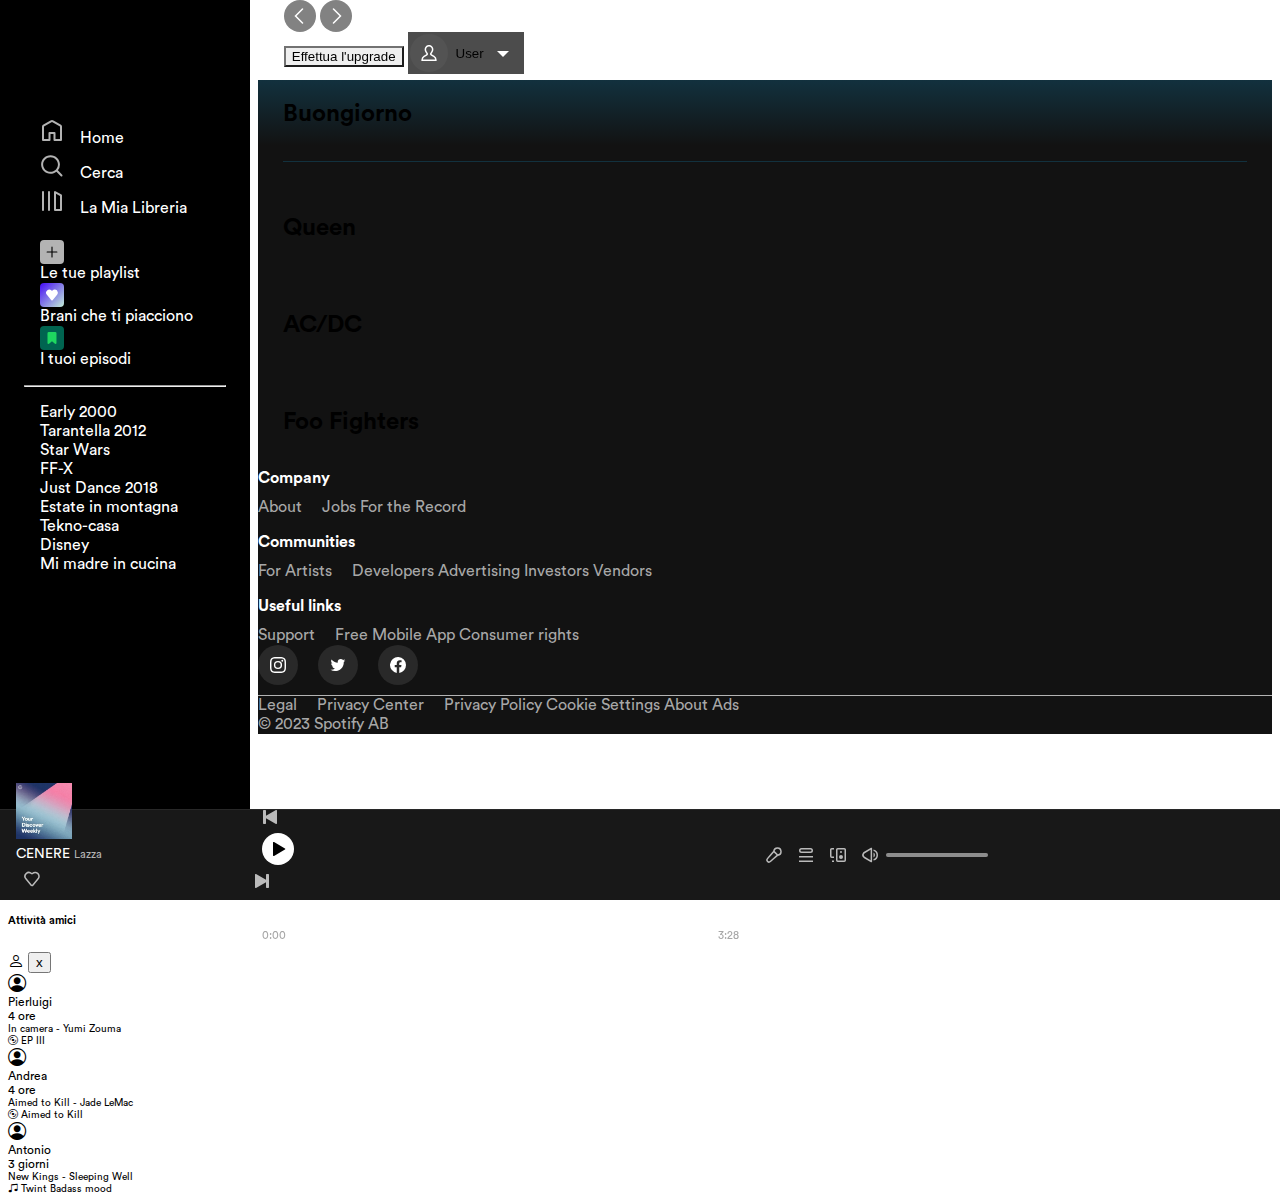
==== index.html @ 74d8e7a3 "update (player) index.html" ====
<!DOCTYPE html>
<html lang="en">

<head>
  <meta charset="utf-8" />
  <meta name="viewport" content="width=device-width, initial-scale=1" />
  <title>Spotify Clone</title>
  <link rel="stylesheet" href="https://cdn.jsdelivr.net/npm/bootstrap-icons@1.10.3/font/bootstrap-icons.css" />
  <link href="https://cdn.jsdelivr.net/npm/bootstrap@5.2.3/dist/css/bootstrap.min.css" rel="stylesheet"
    integrity="sha384-rbsA2VBKQhggwzxH7pPCaAqO46MgnOM80zW1RWuH61DGLwZJEdK2Kadq2F9CUG65" crossorigin="anonymous" />
  <link rel="shortcut icon" href="assets/img/icons/favicon.ico" type="image/x-icon">
  <link rel="stylesheet" href="assets/css/circular-font.css" />
  <link rel="stylesheet" href="assets/css/style.css" />
</head>

<body>
  <div class="container-fluid text-white p-0">
    <div class="d-flex">
      <nav>
        <svg viewBox="0 0 1134 340" class="spotify-logo--text" xmlns="http://www.w3.org/2000/svg">
          <title>Spotify</title>
          <path fill="currentColor"
            d="M8 171c0 92 76 168 168 168s168-76 168-168S268 4 176 4 8 79 8 171zm230 78c-39-24-89-30-147-17-14 2-16-18-4-20 64-15 118-8 162 19 11 7 0 24-11 18zm17-45c-45-28-114-36-167-20-17 5-23-21-7-25 61-18 136-9 188 23 14 9 0 31-14 22zM80 133c-17 6-28-23-9-30 59-18 159-15 221 22 17 9 1 37-17 27-54-32-144-35-195-19zm379 91c-17 0-33-6-47-20-1 0-1 1-1 1l-16 19c-1 1-1 2 0 3 18 16 40 24 64 24 34 0 55-19 55-47 0-24-15-37-50-46-29-7-34-12-34-22s10-16 23-16 25 5 39 15c0 0 1 1 2 1s1-1 1-1l14-20c1-1 1-1 0-2-16-13-35-20-56-20-31 0-53 19-53 46 0 29 20 38 52 46 28 6 32 12 32 22 0 11-10 17-25 17zm95-77v-13c0-1-1-2-2-2h-26c-1 0-2 1-2 2v147c0 1 1 2 2 2h26c1 0 2-1 2-2v-46c10 11 21 16 36 16 27 0 54-21 54-61s-27-60-54-60c-15 0-26 5-36 17zm30 78c-18 0-31-15-31-35s13-34 31-34 30 14 30 34-12 35-30 35zm68-34c0 34 27 60 62 60s62-27 62-61-26-60-61-60-63 27-63 61zm30-1c0-20 13-34 32-34s33 15 33 35-13 34-32 34-33-15-33-35zm140-58v-29c0-1 0-2-1-2h-26c-1 0-2 1-2 2v29h-13c-1 0-2 1-2 2v22c0 1 1 2 2 2h13v58c0 23 11 35 34 35 9 0 18-2 25-6 1 0 1-1 1-2v-21c0-1 0-2-1-2h-2c-5 3-11 4-16 4-8 0-12-4-12-12v-54h30c1 0 2-1 2-2v-22c0-1-1-2-2-2h-30zm129-3c0-11 4-15 13-15 5 0 10 0 15 2h1s1-1 1-2V93c0-1 0-2-1-2-5-2-12-3-22-3-24 0-36 14-36 39v5h-13c-1 0-2 1-2 2v22c0 1 1 2 2 2h13v89c0 1 1 2 2 2h26c1 0 1-1 1-2v-89h25l37 89c-4 9-8 11-14 11-5 0-10-1-15-4h-1l-1 1-9 19c0 1 0 3 1 3 9 5 17 7 27 7 19 0 30-9 39-33l45-116v-2c0-1-1-1-2-1h-27c-1 0-1 1-1 2l-28 78-30-78c0-1-1-2-2-2h-44v-3zm-83 3c-1 0-2 1-2 2v113c0 1 1 2 2 2h26c1 0 1-1 1-2V134c0-1 0-2-1-2h-26zm-6-33c0 10 9 19 19 19s18-9 18-19-8-18-18-18-19 8-19 18zm245 69c10 0 19-8 19-18s-9-18-19-18-18 8-18 18 8 18 18 18zm0-34c9 0 17 7 17 16s-8 16-17 16-16-7-16-16 7-16 16-16zm4 18c3-1 5-3 5-6 0-4-4-6-8-6h-8v19h4v-6h4l4 6h5zm-3-9c2 0 4 1 4 3s-2 3-4 3h-4v-6h4z">
          </path>
        </svg>
        <ul class="nav-first">
          <li>
            <a href=""><svg role="img" height="24" width="24" aria-hidden="true" class="Svg-sc-ytk21e-0 uPxdw home-icon"
                viewBox="0 0 24 24" data-encore-id="icon">
                <path
                  d="M12.5 3.247a1 1 0 0 0-1 0L4 7.577V20h4.5v-6a1 1 0 0 1 1-1h5a1 1 0 0 1 1 1v6H20V7.577l-7.5-4.33zm-2-1.732a3 3 0 0 1 3 0l7.5 4.33a2 2 0 0 1 1 1.732V21a1 1 0 0 1-1 1h-6.5a1 1 0 0 1-1-1v-6h-3v6a1 1 0 0 1-1 1H3a1 1 0 0 1-1-1V7.577a2 2 0 0 1 1-1.732l7.5-4.33z">
                </path>
              </svg>Home</a>
          </li>
          <li>
            <a href=""><svg role="img" height="24" width="24" aria-hidden="true"
                class="Svg-sc-ytk21e-0 uPxdw search-icon" viewBox="0 0 24 24" data-encore-id="icon">
                <path
                  d="M10.533 1.279c-5.18 0-9.407 4.14-9.407 9.279s4.226 9.279 9.407 9.279c2.234 0 4.29-.77 5.907-2.058l4.353 4.353a1 1 0 1 0 1.414-1.414l-4.344-4.344a9.157 9.157 0 0 0 2.077-5.816c0-5.14-4.226-9.28-9.407-9.28zm-7.407 9.279c0-4.006 3.302-7.28 7.407-7.28s7.407 3.274 7.407 7.28-3.302 7.279-7.407 7.279-7.407-3.273-7.407-7.28z">
                </path>
              </svg>Cerca</a>
          </li>
          <li>
            <a href=""><svg role="img" height="24" width="24" aria-hidden="true"
                class="Svg-sc-ytk21e-0 uPxdw collection-icon" viewBox="0 0 24 24" data-encore-id="icon">
                <path
                  d="M14.5 2.134a1 1 0 0 1 1 0l6 3.464a1 1 0 0 1 .5.866V21a1 1 0 0 1-1 1h-6a1 1 0 0 1-1-1V3a1 1 0 0 1 .5-.866zM16 4.732V20h4V7.041l-4-2.309zM3 22a1 1 0 0 1-1-1V3a1 1 0 0 1 2 0v18a1 1 0 0 1-1 1zm6 0a1 1 0 0 1-1-1V3a1 1 0 0 1 2 0v18a1 1 0 0 1-1 1z">
                </path>
              </svg>La Mia Libreria</a>
          </li>
        </ul>
        <ul class="nav-second">
          <li class="mb-2">
            <a href="" class="d-flex align-items-center">
              <div class="playlist me-3">
                <svg role="img" height="12" width="12" aria-hidden="true" viewBox="0 0 16 16" data-encore-id="icon"
                  class="Svg-sc-ytk21e-0 uPxdw">
                  <path
                    d="M15.25 8a.75.75 0 0 1-.75.75H8.75v5.75a.75.75 0 0 1-1.5 0V8.75H1.5a.75.75 0 0 1 0-1.5h5.75V1.5a.75.75 0 0 1 1.5 0v5.75h5.75a.75.75 0 0 1 .75.75z">
                  </path>
                </svg>
              </div>
              <span>Le tue playlist</span>
            </a>
          </li>
          <li class="mb-2">
            <a href="" class="d-flex align-items-center">
              <div class="cuore me-3">
                <svg role="img" height="12" width="12" aria-hidden="true" viewBox="0 0 16 16" data-encore-id="icon"
                  class="Svg-sc-ytk21e-0 uPxdw">
                  <path
                    d="M15.724 4.22A4.313 4.313 0 0 0 12.192.814a4.269 4.269 0 0 0-3.622 1.13.837.837 0 0 1-1.14 0 4.272 4.272 0 0 0-6.21 5.855l5.916 7.05a1.128 1.128 0 0 0 1.727 0l5.916-7.05a4.228 4.228 0 0 0 .945-3.577z">
                  </path>
                </svg>
              </div>
              <span>Brani che ti piacciono</span>
            </a>
          </li>
          <li>
            <a href="" class="d-flex align-items-center">
              <div class="booksmark me-3">
                <svg role="img" height="12" width="12" aria-hidden="true" viewBox="0 0 16 16" data-encore-id="icon"
                  class="Svg-sc-ytk21e-0 uPxdw">
                  <path
                    d="M3.75 0A1.75 1.75 0 0 0 2 1.75v12.952c0 1.051 1.22 1.633 2.037.972l3.962-3.208 3.943 3.204c.817.663 2.038.082 2.038-.97V1.75A1.75 1.75 0 0 0 12.23 0H3.75z">
                  </path>
                </svg>
              </div>
              <span>I tuoi episodi</span>
            </a>
          </li>

        </ul>
        <hr />
        <ul>
          <li><a href="">Early 2000</a></li>
          <li><a href="">Tarantella 2012</a></li>
          <li><a href="">Star Wars</a></li>
          <li><a href="">FF-X</a></li>
          <li><a href="">Just Dance 2018</a></li>
          <li><a href="">Estate in montagna</a></li>
          <li><a href="">Tekno-casa</a></li>
          <li><a href="">Disney</a></li>
          <li><a href="">Mi madre in cucina</a></li>
        </ul>
      </nav>
      <main>
        <header>
          <div class="wrapper">
            <div class="d-flex justify-content-between py-3">
              <div class="icon-wrapper">
                <button>
                  <svg role="img" height="16" width="16" aria-hidden="true"
                    class="Svg-sc-ytk21e-0 kcBZLg IYDlXmBmmUKHveMzIPCF" viewBox="0 0 16 16" data-encore-id="icon">
                    <path
                      d="M11.03.47a.75.75 0 0 1 0 1.06L4.56 8l6.47 6.47a.75.75 0 1 1-1.06 1.06L2.44 8 9.97.47a.75.75 0 0 1 1.06 0z">
                    </path>
                  </svg>
                </button>

                <button>
                  <svg role="img" height="16" width="16" aria-hidden="true"
                    class="Svg-sc-ytk21e-0 kcBZLg IYDlXmBmmUKHveMzIPCF" viewBox="0 0 16 16" data-encore-id="icon">
                    <path
                      d="M4.97.47a.75.75 0 0 0 0 1.06L11.44 8l-6.47 6.47a.75.75 0 1 0 1.06 1.06L13.56 8 6.03.47a.75.75 0 0 0-1.06 0z">
                    </path>
                  </svg>
                </button>
              </div>

              <div>
                <button class="btn btn-outline-light rounded-pill upgradeBtn me-3">Effettua l'upgrade</button>
                <button class="btn btn-outline-light rounded-pill userBtn" type="button" data-bs-toggle="offcanvas"
                  data-bs-target="#offcanvasDark" aria-controls="offcanvasDark">
                  <div>
                    <svg role="img" height="16" width="16" aria-hidden="true" viewBox="0 0 16 16" data-encore-id="icon"
                      class="Svg-sc-ytk21e-0 uPxdw">
                      <path
                        d="M6.233.371a4.388 4.388 0 0 1 5.002 1.052c.421.459.713.992.904 1.554.143.421.263 1.173.22 1.894-.078 1.322-.638 2.408-1.399 3.316l-.127.152a.75.75 0 0 0 .201 1.13l2.209 1.275a4.75 4.75 0 0 1 2.375 4.114V16H.382v-1.143a4.75 4.75 0 0 1 2.375-4.113l2.209-1.275a.75.75 0 0 0 .201-1.13l-.126-.152c-.761-.908-1.322-1.994-1.4-3.316-.043-.721.077-1.473.22-1.894a4.346 4.346 0 0 1 .904-1.554c.411-.448.91-.807 1.468-1.052zM8 1.5a2.888 2.888 0 0 0-2.13.937 2.85 2.85 0 0 0-.588 1.022c-.077.226-.175.783-.143 1.323.054.921.44 1.712 1.051 2.442l.002.001.127.153a2.25 2.25 0 0 1-.603 3.39l-2.209 1.275A3.25 3.25 0 0 0 1.902 14.5h12.196a3.25 3.25 0 0 0-1.605-2.457l-2.209-1.275a2.25 2.25 0 0 1-.603-3.39l.127-.153.002-.001c.612-.73.997-1.52 1.052-2.442.032-.54-.067-1.097-.144-1.323a2.85 2.85 0 0 0-.588-1.022A2.888 2.888 0 0 0 8 1.5z">
                      </path>
                    </svg>
                  </div>
                  <span>User</span>
                  <div>
                    <svg role="img" height="16" width="16" aria-hidden="true"
                      class="Svg-sc-ytk21e-0 uPxdw eAXFT6yvz37fvS1lmt6k" viewBox="0 0 16 16" data-encore-id="icon">
                      <path d="m14 6-6 6-6-6h12z"></path>
                    </svg>
                  </div>
                </button>
              </div>
            </div>
          </div>
        </header>

        <div class="wrapper">
          <div class="main">
            <!-- questo elemento è più corretto modificarlo in main.main -->

            <!-- SEZIONE "BENVENUTƏ" -->
            <section id="coding-music" class="goodCards">
              <h2></h2>

              <div class="row row-cols-1 row-cols-md-2 row-cols-lg-3 g-3"></div>
            </section>

            <!-- SEZIONE "SINGER 1" -->
            <section id="queen"  class="nameSinger">
              <h2>Queen</h2>

              <div class="row row-cols-2 row-cols-lg-4 row-cols-xl-6 row-cols-xxl-auto g-3"></div>
            </section>

            <!-- SEZIONE "SINGER 2" -->
            <section id="acdc" class="nameSinger">
              <h2>AC/DC</h2>

              <div class="row row-cols-2 row-cols-lg-4 row-cols-xl-6 row-cols-xxl-auto g-3"></div>
            </section>

            <!-- SEZIONE "SINGER 3" -->
            <section id="foofighters" class="nameSinger">
              <h2>Foo Fighters</h2>

              <div class="row row-cols-2 row-cols-lg-4 row-cols-xl-6 row-cols-xxl-auto g-3"></div>
            </section>

            <!-- </div> -->
          </div>
        </div>
        <footer>
          <div class="px-5 pt-5">
            <!-- footer first row -->
            <div id="footer-first-row" class="d-flex pb-4 mb-5 flex-wrap">
              <div class="d-flex flex-column mb-4">
                <p>Company</p>
                <a href="#"><span>About</span></a>
                <a href="#"><span>Jobs</span></a>
                <a href="#"><span>For the Record</span></a>
              </div>

              <div class="d-flex flex-column mb-4">
                <p>Communities</p>
                <a href="#"><span>For Artists</span></a>
                <a href="#"><span>Developers</span></a>
                <a href="#"><span>Advertising</span></a>
                <a href="#"><span>Investors</span></a>
                <a href="#"><span>Vendors</span></a>
              </div>

              <div class="d-flex flex-column mb-4 me-auto">
                <p>Useful links</p>
                <a href="#"><span>Support</span></a>
                <a href="#"><span>Free Mobile App</span></a>
                <a href="#"><span>Consumer rights</span></a>
              </div>

              <div class="flex-nowrap">
                <a class="icon instagram-icon" href="#">
                  <svg role="img" height="16" width="16" aria-hidden="true" viewBox="0 0 16 16" data-encore-id="icon"
                    class="Svg-sc-ytk21e-0 iKzQvb">
                    <path
                      d="M8 1.44c2.136 0 2.389.009 3.233.047.78.036 1.203.166 1.485.276.348.128.663.332.921.598.266.258.47.573.599.921.11.282.24.706.275 1.485.039.844.047 1.097.047 3.233s-.008 2.389-.047 3.232c-.035.78-.166 1.204-.275 1.486a2.654 2.654 0 01-1.518 1.518c-.282.11-.706.24-1.486.275-.843.039-1.097.047-3.233.047s-2.39-.008-3.232-.047c-.78-.035-1.204-.165-1.486-.275a2.477 2.477 0 01-.921-.599 2.477 2.477 0 01-.599-.92c-.11-.282-.24-.706-.275-1.486-.038-.844-.047-1.096-.047-3.232s.009-2.39.047-3.233c.036-.78.166-1.203.275-1.485.129-.348.333-.663.599-.921a2.49 2.49 0 01.92-.599c.283-.11.707-.24 1.487-.275.843-.038 1.096-.047 3.232-.047L8 1.441zm.001-1.442c-2.172 0-2.445.01-3.298.048-.854.04-1.435.176-1.943.373a3.928 3.928 0 00-1.417.923c-.407.4-.722.883-.923 1.417-.198.508-.333 1.09-.372 1.942C.01 5.552 0 5.826 0 8c0 2.172.01 2.445.048 3.298.04.853.174 1.433.372 1.941.2.534.516 1.017.923 1.417.4.407.883.722 1.417.923.508.198 1.09.333 1.942.372.852.039 1.126.048 3.299.048 2.172 0 2.445-.01 3.298-.048.853-.04 1.433-.174 1.94-.372a4.087 4.087 0 002.34-2.34c.199-.508.334-1.09.373-1.942.039-.851.048-1.125.048-3.298s-.01-2.445-.048-3.298c-.04-.853-.174-1.433-.372-1.94a3.924 3.924 0 00-.923-1.418A3.928 3.928 0 0013.24.42c-.508-.197-1.09-.333-1.942-.371-.851-.041-1.125-.05-3.298-.05l.001-.001z">
                    </path>
                    <path
                      d="M8 3.892a4.108 4.108 0 100 8.216 4.108 4.108 0 000-8.216zm0 6.775a2.668 2.668 0 110-5.335 2.668 2.668 0 010 5.335zm4.27-5.978a.96.96 0 100-1.92.96.96 0 000 1.92z">
                    </path>
                  </svg>
                </a>
                <a class="icon twitter-icon" href="#">
                  <svg role="img" height="16" width="16" aria-hidden="true" viewBox="0 0 16 16" data-encore-id="icon"
                    class="Svg-sc-ytk21e-0 iKzQvb">
                    <path
                      d="M13.54 3.889a2.968 2.968 0 001.333-1.683 5.937 5.937 0 01-1.929.738 2.992 2.992 0 00-.996-.706 2.98 2.98 0 00-1.218-.254 2.92 2.92 0 00-2.143.889 2.929 2.929 0 00-.889 2.15c0 .212.027.442.08.691a8.475 8.475 0 01-3.484-.932A8.536 8.536 0 011.532 2.54a2.993 2.993 0 00-.413 1.523c0 .519.12 1 .361 1.445.24.445.57.805.988 1.08a2.873 2.873 0 01-1.373-.374v.04c0 .725.23 1.365.69 1.92a2.97 2.97 0 001.739 1.048 2.937 2.937 0 01-1.365.056 2.94 2.94 0 001.063 1.5 2.945 2.945 0 001.77.603 5.944 5.944 0 01-3.77 1.302c-.243 0-.484-.016-.722-.048A8.414 8.414 0 005.15 14c.905 0 1.763-.12 2.572-.361.81-.24 1.526-.57 2.147-.988a9.044 9.044 0 001.683-1.46c.5-.556.911-1.155 1.234-1.798a9.532 9.532 0 00.738-1.988 8.417 8.417 0 00.246-2.429 6.177 6.177 0 001.508-1.563c-.56.249-1.14.407-1.738.476z">
                    </path>
                  </svg>
                </a>
                <a class="icon facebook-icon" href="#">
                  <svg role="img" height="16" width="16" aria-hidden="true" viewBox="0 0 16 16" data-encore-id="icon"
                    class="Svg-sc-ytk21e-0 uPxdw">
                    <path
                      d="M16 8a8 8 0 10-9.25 7.903v-5.59H4.719V8H6.75V6.237c0-2.005 1.194-3.112 3.022-3.112.875 0 1.79.156 1.79.156V5.25h-1.008c-.994 0-1.304.617-1.304 1.25V8h2.219l-.355 2.313H9.25v5.59A8.002 8.002 0 0016 8z">
                    </path>
                  </svg>
                </a>
              </div>
            </div>

            <!-- footer second row -->
            <div id="footer-second-row" class="d-flex justify-content-between flex-wrap">
              <div class="mb-3">
                <a href="#"><span>Legal</span></a>
                <a href="#"><span>Privacy Center</span></a>
                <a href="#"><span>Privacy Policy</span></a>
                <a href="#"><span>Cookie Settings</span></a>
                <a href="#"><span>About Ads</span></a>
              </div>
              <div>
                <span id="copyright" class="me-3">&copy; 2023 Spotify AB</span>
              </div>
            </div>
          </div>
        </footer>
      </main>
    </div>
    <div class="offcanvas offcanvas-end text-white bg-black" tabindex="-1" id="offcanvasDark"
      aria-labelledby="offcanvasDarkLabel">
      <div class="offcanvas-header text-nowrap">
        <h6 class="offcanvas-title" id="offcanvasDarkLabel">Attività amici</h6>
        <i class="bi bi-person "></i>
        <button type="button" class="btn-close-white border border-none" data-bs-dismiss="offcanvas"
          aria-label="Close">x</button>
      </div>
      <div class="offcanvas-body">
        <div class="row mb-4">
          <div class="col-1 me-1"><i class="bi bi-person-circle"></i></div>
          <div class="col">
            <div class="oc-name d-flex justify-content-between">
              <div>Pierluigi</div>
              <div>4 ore</div>
            </div>
            <div class="oc-desc">In camera - Yumi Zouma</div>
            <div class="oc-desc"><i class="bi bi-disc"></i> EP III</div>
          </div>
        </div>
        <div class="row mb-4">
          <div class="col-1 me-1"><i class="bi bi-person-circle"></i></div>
          <div class="col">
            <div class="oc-name d-flex justify-content-between">
              <div>Andrea</div>
              <div>4 ore</div>
            </div>
            <div class="oc-desc">Aimed to Kill - Jade LeMac</div>
            <div class="oc-desc"><i class="bi bi-disc"></i> Aimed to Kill</div>
          </div>
        </div>
        <div class="row mb-3">
          <div class="col-1 me-1"><i class="bi bi-person-circle"></i></div>
          <div class="col">
            <div class="oc-name d-flex justify-content-between">
              <div>Antonio</div>
              <div>3 giorni</div>
            </div>
            <div class="oc-desc">New Kings - Sleeping Well</div>
            <div class="oc-desc"><i class="bi bi-music-note-beamed"></i> Twint Badass mood</div>
          </div>
        </div>
      </div>
    </div>
  </div>
  </div>
  </div>



  <!-- PLAYER -->
  <aside>
    <div id="player" class="d-flex justify-content-between">

      <div id="left-player" class="d-flex align-items-center">
        <img class="me-3" src="assets/img/search/image-1.jpeg" alt="">
        <div class="d-flex flex-column me-3">
          <a id="player-song" href="#">CENERE</a>
          <a id="player-author" href="#">Lazza</a>
        </div>
        <div class="d-flex">
          <button>
            <svg role="img" height="16" width="16" aria-hidden="true" viewBox="0 0 16 16" data-encore-id="icon"
              class="Svg-sc-ytk21e-0 uPxdw">
              <path
                d="M1.69 2A4.582 4.582 0 0 1 8 2.023 4.583 4.583 0 0 1 11.88.817h.002a4.618 4.618 0 0 1 3.782 3.65v.003a4.543 4.543 0 0 1-1.011 3.84L9.35 14.629a1.765 1.765 0 0 1-2.093.464 1.762 1.762 0 0 1-.605-.463L1.348 8.309A4.582 4.582 0 0 1 1.689 2zm3.158.252A3.082 3.082 0 0 0 2.49 7.337l.005.005L7.8 13.664a.264.264 0 0 0 .311.069.262.262 0 0 0 .09-.069l5.312-6.33a3.043 3.043 0 0 0 .68-2.573 3.118 3.118 0 0 0-2.551-2.463 3.079 3.079 0 0 0-2.612.816l-.007.007a1.501 1.501 0 0 1-2.045 0l-.009-.008a3.082 3.082 0 0 0-2.121-.861z">
              </path>
            </svg>
          </button>
          <button>
            <svg width="16" height="16" xmlns="http://www.w3.org/2000/svg">
              <g fill="currentColor" fill-rule="evenodd">
                <path d="M1 3v9h14V3H1zm0-1h14a1 1 0 0 1 1 1v10a1 1 0 0 1-1 1H1a1 1 0 0 1-1-1V3a1 1 0 0 1 1-1z"
                  fill-rule="nonzero"></path>
                <path d="M10 8h4v3h-4z"></path>
              </g>
            </svg>
          </button>
        </div>
      </div>

      <!-- CENTRAL PLAYER START -->
      <div id="central-player">
        <div id="player-controls" class="d-flex justify-content-center align-items-center mb-2">
          <button>
            <svg role="img" height="16" width="16" aria-hidden="true" viewBox="0 0 16 16" data-encore-id="icon"
              class="Svg-sc-ytk21e-0 gQUQL">
              <path
                d="M13.151.922a.75.75 0 1 0-1.06 1.06L13.109 3H11.16a3.75 3.75 0 0 0-2.873 1.34l-6.173 7.356A2.25 2.25 0 0 1 .39 12.5H0V14h.391a3.75 3.75 0 0 0 2.873-1.34l6.173-7.356a2.25 2.25 0 0 1 1.724-.804h1.947l-1.017 1.018a.75.75 0 0 0 1.06 1.06L15.98 3.75 13.15.922zM.391 3.5H0V2h.391c1.109 0 2.16.49 2.873 1.34L4.89 5.277l-.979 1.167-1.796-2.14A2.25 2.25 0 0 0 .39 3.5z">
              </path>
              <path
                d="m7.5 10.723.98-1.167.957 1.14a2.25 2.25 0 0 0 1.724.804h1.947l-1.017-1.018a.75.75 0 1 1 1.06-1.06l2.829 2.828-2.829 2.828a.75.75 0 1 1-1.06-1.06L13.109 13H11.16a3.75 3.75 0 0 1-2.873-1.34l-.787-.938z">
              </path>
            </svg>
          </button>
          <button id="previous-btn">
            <svg role="img" height="16" width="16" aria-hidden="true" viewBox="0 0 16 16" data-encore-id="icon"
              class="Svg-sc-ytk21e-0 gQUQL">
              <path
                d="M3.3 1a.7.7 0 0 1 .7.7v5.15l9.95-5.744a.7.7 0 0 1 1.05.606v12.575a.7.7 0 0 1-1.05.607L4 9.149V14.3a.7.7 0 0 1-.7.7H1.7a.7.7 0 0 1-.7-.7V1.7a.7.7 0 0 1 .7-.7h1.6z">
              </path>
            </svg>
          </button>
          <button id="play-btn">
            <svg role="img" height="16" width="16" aria-hidden="true" viewBox="0 0 16 16" data-encore-id="icon"
              class="Svg-sc-ytk21e-0 gQUQL">
              <path
                d="M3 1.713a.7.7 0 0 1 1.05-.607l10.89 6.288a.7.7 0 0 1 0 1.212L4.05 14.894A.7.7 0 0 1 3 14.288V1.713z">
              </path>
            </svg>
          </button>
          <button id="next-btn">
            <svg role="img" height="16" width="16" aria-hidden="true" viewBox="0 0 16 16" data-encore-id="icon"
              class="Svg-sc-ytk21e-0 gQUQL">
              <path
                d="M12.7 1a.7.7 0 0 0-.7.7v5.15L2.05 1.107A.7.7 0 0 0 1 1.712v12.575a.7.7 0 0 0 1.05.607L12 9.149V14.3a.7.7 0 0 0 .7.7h1.6a.7.7 0 0 0 .7-.7V1.7a.7.7 0 0 0-.7-.7h-1.6z">
              </path>
            </svg>
          </button>
          <button>
            <svg role="img" height="16" width="16" aria-hidden="true" viewBox="0 0 16 16" data-encore-id="icon"
              class="Svg-sc-ytk21e-0 gQUQL">
              <path
                d="M0 4.75A3.75 3.75 0 0 1 3.75 1h8.5A3.75 3.75 0 0 1 16 4.75v5a3.75 3.75 0 0 1-3.75 3.75H9.81l1.018 1.018a.75.75 0 1 1-1.06 1.06L6.939 12.75l2.829-2.828a.75.75 0 1 1 1.06 1.06L9.811 12h2.439a2.25 2.25 0 0 0 2.25-2.25v-5a2.25 2.25 0 0 0-2.25-2.25h-8.5A2.25 2.25 0 0 0 1.5 4.75v5A2.25 2.25 0 0 0 3.75 12H5v1.5H3.75A3.75 3.75 0 0 1 0 9.75v-5z">
              </path>
            </svg>
          </button>
        </div>
        <!-- PLAYBACK BAR START -->
        <div id="playback-bar">
          <div id="starting-time">0:00</div>

          <div id="progress-bar">
            <label>
              <input type="range" min="0" max="208" step="5" value="100">
            </label>
            <div id="progress-time">
              <div>
                <div>
                  <div></div>
                </div>
              </div>
            </div>
          </div>

          <div id="ending-time">3:28</div>
        </div>
      </div>
      <!-- PLAYBACK BAR END -->
      <!-- CENTRAL PLAYER END -->

      <!-- RIGHT PLAYER START  -->
      <div id="right-player" class="d-flex justify-content-end">
        <div>
          <button>
            <svg role="img" height="16" width="16" aria-hidden="true" viewBox="0 0 16 16" data-encore-id="icon"
              class="Svg-sc-ytk21e-0 gQUQL">
              <path
                d="M13.426 2.574a2.831 2.831 0 0 0-4.797 1.55l3.247 3.247a2.831 2.831 0 0 0 1.55-4.797zM10.5 8.118l-2.619-2.62A63303.13 63303.13 0 0 0 4.74 9.075L2.065 12.12a1.287 1.287 0 0 0 1.816 1.816l3.06-2.688 3.56-3.129zM7.12 4.094a4.331 4.331 0 1 1 4.786 4.786l-3.974 3.493-3.06 2.689a2.787 2.787 0 0 1-3.933-3.933l2.676-3.045 3.505-3.99z">
              </path>
            </svg>
          </button>
          <button>
            <svg role="img" height="16" width="16" aria-hidden="true" viewBox="0 0 16 16" data-encore-id="icon"
              class="Svg-sc-ytk21e-0 gQUQL">
              <path
                d="M15 15H1v-1.5h14V15zm0-4.5H1V9h14v1.5zm-14-7A2.5 2.5 0 0 1 3.5 1h9a2.5 2.5 0 0 1 0 5h-9A2.5 2.5 0 0 1 1 3.5zm2.5-1a1 1 0 0 0 0 2h9a1 1 0 1 0 0-2h-9z">
              </path>
            </svg>
          </button>
          <button>
            <svg role="presentation" height="16" width="16" aria-hidden="true" class="Svg-sc-ytk21e-0 gQUQL"
              viewBox="0 0 16 16" data-encore-id="icon">
              <path
                d="M6 2.75C6 1.784 6.784 1 7.75 1h6.5c.966 0 1.75.784 1.75 1.75v10.5A1.75 1.75 0 0 1 14.25 15h-6.5A1.75 1.75 0 0 1 6 13.25V2.75zm1.75-.25a.25.25 0 0 0-.25.25v10.5c0 .138.112.25.25.25h6.5a.25.25 0 0 0 .25-.25V2.75a.25.25 0 0 0-.25-.25h-6.5zm-6 0a.25.25 0 0 0-.25.25v6.5c0 .138.112.25.25.25H4V11H1.75A1.75 1.75 0 0 1 0 9.25v-6.5C0 1.784.784 1 1.75 1H4v1.5H1.75zM4 15H2v-1.5h2V15z">
              </path>
              <path d="M13 10a2 2 0 1 1-4 0 2 2 0 0 1 4 0zm-1-5a1 1 0 1 1-2 0 1 1 0 0 1 2 0z"></path>
            </svg>
          </button>
          <!-- VOLUME SLIDER START -->
          <div id="volume-bar">
            <button>
              <svg role="presentation" height="16" width="16" aria-hidden="true" aria-label="Volume high"
                id="volume-icon" viewBox="0 0 16 16" data-encore-id="icon" class="Svg-sc-ytk21e-0 gQUQL">
                <path
                  d="M9.741.85a.75.75 0 0 1 .375.65v13a.75.75 0 0 1-1.125.65l-6.925-4a3.642 3.642 0 0 1-1.33-4.967 3.639 3.639 0 0 1 1.33-1.332l6.925-4a.75.75 0 0 1 .75 0zm-6.924 5.3a2.139 2.139 0 0 0 0 3.7l5.8 3.35V2.8l-5.8 3.35zm8.683 4.29V5.56a2.75 2.75 0 0 1 0 4.88z">
                </path>
                <path d="M11.5 13.614a5.752 5.752 0 0 0 0-11.228v1.55a4.252 4.252 0 0 1 0 8.127v1.55z"></path>
              </svg>
            </button>
            <div id="volume-slider">
              <label>
                <input type="range" min="0" max="1" step="0.1" value="0.7">
              </label>
              <div id="progress-time">
                <div>
                  <div>
                    <div></div>
                  </div>
                </div>
              </div>
            </div>
          </div>
          <!-- VOLUME SLIDER END -->
        </div>
      </div>
      <!-- RIGHT PLAYER END -->
    </div>
  </aside>

  <script src="https://cdn.jsdelivr.net/npm/bootstrap@5.2.3/dist/js/bootstrap.bundle.min.js"
    integrity="sha384-kenU1KFdBIe4zVF0s0G1M5b4hcpxyD9F7jL+jjXkk+Q2h455rYXK/7HAuoJl+0I4" crossorigin="anonymous">
    </script>
  <script src="assets/js/scripts.js"></script>

</body>

</html>
---- assets/css/circular-font.css ----
@font-face {
  font-family: "Circular";
  src: url(../fonts/CircularStd-Light.otf);
  font-weight: 300;
  font-style: normal;
}
@font-face {
  font-family: "Circular";
  src: url(../fonts/CircularStd-LightItalic.otf);
  font-weight: 300;
  font-style: italic;
}
@font-face {
  font-family: "Circular";
  src: url(../fonts/CircularStd-Book.otf);git pu
  font-weight: 400;
  font-style: normal;
}
@font-face {
  font-family: "Circular";
  src: url(../fonts/CircularStd-BookItalic.otf);
  font-weight: 400;
  font-style: italic;
}
@font-face {
  font-family: "Circular";
  src: url(../fonts/CircularStd-Medium.otf);
  font-weight: 500;
  font-style: normal;
}
@font-face {
  font-family: "Circular";
  src: url(../fonts/CircularStd-MediumItalic.otf);
  font-weight: 500;
  font-style: italic;
}
@font-face {
  font-family: "Circular";
  src: url(../fonts/CircularStd-MediumItalic.otf);
  font-weight: 500;
  font-style: italic;
}
@font-face {
  font-family: "Circular";
  src: url(../fonts/CircularStd-Bold.otf);
  font-weight: 700;
  font-style: normal;
}
@font-face {
  font-family: "Circular";
  src: url(../fonts/CircularStd-BoldItalic.otf);
  font-weight: 700;
  font-style: italic;
}
@font-face {
  font-family: "Circular";
  src: url(../fonts/CircularStd-Black.otf);
  font-weight: 900;
  font-style: normal;
}
@font-face {
  font-family: "Circular";
  src: url(../fonts/CircularStd-BlackItalic.otf);
  font-weight: 900;
  font-style: italic;
}
---- assets/css/style.css ----
root {
  --white: #fff;
  --grey: #a7a7a7;
}

body {
  font-family: "Circular";
}

a,
a:visited {
  text-decoration: none;
  color: #fff;
}

nav {
  width: 250px;
  height: 100vh;
  position: fixed;
  top: 0;
  left: 0;
  z-index: 100;
  background-color: #000;
}

/*SIDEBAR*/
nav a {
  text-decoration: none;
  color: #b3b3b3;
}

nav .spotify-logo--text {
  width: 45%;
  margin-block: 2rem;
  padding-left: 2rem;
  fill: #fff;
}

nav ul,
nav ul:hover {
  list-style: none;
  cursor: pointer;
}

.nav-first {
  line-height: 2rem;
}

nav .nav-first svg {
  fill: #b3b3b3;
  margin-right: 1rem;
}

nav hr {
  position: relative;
  width: 80%;
  margin-inline: auto;
}

nav .nav-second div {
  width: 24px;
  height: 24px;
  display: flex;
  align-items: center;
  justify-content: center;
  border-radius: 4px;
}

nav .nav-second div.playlist {
  background-color: #b3b3b3;
  fill: black;
}

nav .nav-second div.cuore {
  fill: white;
  background: linear-gradient(135deg, #450af5, #c4efd9);
}

nav .nav-second div.booksmark {
  fill: #1ed760;
  background-color: #006450;
}


/*MAIN*/
main {
  background: rgb(18, 49, 62);
  background: linear-gradient(180deg, rgba(18, 49, 62, 1) 0%, rgba(18, 18, 18, 1) 10%);
  margin-left: auto;
  width: calc(100% - 250px);
}

main .wrapper {
  width: 95%;
  margin-inline: auto;
  position: relative;
}

main header {
  position: fixed;
  top: 0;
  width: calc(100% - 250px);
  z-index: 10;
  transition: all 0.5s linear;
}


main header .icon-wrapper button {
  border: unset;
  background: unset;
  height: 32px;
  width: 32px;
  background-color: rgba(0, 0, 0, 0.7);
  border-radius: 100%;
  opacity: 0.7;
  padding: 0.5rem;
  vertical-align: middle;
}


main header .icon-wrapper button svg {
  fill: #fff;
  display: block;
}

main header .upgradeBtn {
  border-color: #727272;
}

main header .userBtn {
  display: inline-flex;
  align-items: center;
  background-color: rgba(0, 0, 0, 0.7);
  border: unset;
  padding: 2px;
}

main header .userBtn div {
  display: flex;
  justify-content: center;
  align-items: center;
  height: 38px;
  width: 38px;
  border-radius: 100%;
  fill: #fff;
}

main header .userBtn div:first-of-type {
  background-color: #535353;
  margin-right: 0.5rem;
}

main header button {
  transition: all 0.5s linear;
}

main header .upgradeBtn:hover {
  border-color: #fff;
  background-color: transparent;
  color: #fff;
  transform: scale(1.1);
}

main header .userBtn:hover {
  background-color: #282828;
  color: #fff;
}

/* Change on Scroll */
.scroll-down header {
  background: rgb(18, 49, 62);
}

.main {
  display: flex;
  flex-direction: column;
  row-gap: 2rem;
  margin-top: 80px;
}

.main h2 {
  font-size: 1.5rem;
  margin-bottom: 1rem;
}

.goodCards {
  padding-bottom: 1rem;
  border-bottom: 1px solid rgba(18, 49, 62, 1);
}

.main .goodCard {
  display: flex;
  border-radius: 30px;
}

.goodCard-body {
  display: flex;
  justify-content: space-between;
  align-items: center;
  flex-grow: 1;
  background-color: rgba(255, 255, 255, 0.05);
  padding: 0 1rem;
  border-top-right-radius: 5px;
  border-bottom-right-radius: 5px;
}

.main .goodCard img {
  min-width: 64px;
  max-width: 80px;
  height: auto;
  aspect-ratio: 1/1;
  border-top-left-radius: 5px;
  border-bottom-left-radius: 5px;
}

.main .goodCard-play {
  background-color: #1ed760;
  padding: 0.8rem;
  border-radius: 100%;
  opacity: 0;
  transition: all 0.5s ease-in-out;
}

.main .goodCard-play svg {
  display: block;
}

.main .goodCard:hover .goodCard-play {
  opacity: 1;
}

/* .row-cols-xxl-auto > * {
  width: calc(100% / 8);
} */

@media (min-width: 1400px) {
  .row-cols-xxl-auto>* {
    flex: 0 0 auto;
    width: calc(100% / 8);
  }  
}

.main .card {
  background-color: #181818;
  border: unset;
  transition: all 0.5s ease-in-out;
  height: 100%;
}
.main .card-body {
  display: flex;
  flex-direction: column;
  height: 100%;
}
.main .card:hover {
  background-color: #282828;
}
.main h3 {
  font-size: 1rem;
}

.main .card-body a {
  margin-top: auto;
}

.main .card p {
  color: #b3b3b3;
  font-size: 0.9rem;
}

/* FOOTER STYLES */
footer {
  margin-bottom: 180px;
}

footer #footer-first-row {
  border-bottom: 0.1px solid #b3b3b3;
}

footer #footer-first-row div:first-child,
footer #footer-first-row div:nth-child(2) {
  margin-right: 100px;
}

footer p {
  font-size: 1rem;
  font-weight: 700;
  color: #fff;
  margin-bottom: 10px;
}

footer a {
  text-decoration: none;
  font-size: 1rem;
  font-weight: 400;
  color: #a7a7a7;
  margin-bottom: 10px;
}

footer a:hover {
  text-decoration: underline;
  color: white;
}

footer a:first-child {
  margin-right: 16px;
}

footer a:nth-child(2) {
  margin-right: 16px;
}

footer .icon {
  height: 40px;
  width: 40px;
  border-radius: 50%;
  display: inline-flex;
  justify-content: center;
  align-items: center;
  background-color: rgb(41, 41, 41);
  color: #a7a7a7;
  position: relative;
}

footer .icon:hover {
  background-color: #727272;
}

footer .icon svg {
  fill: #fff;
}

footer #copyright {
  color: #a7a7a7;
}

/* PLAYER STYLES */
#player {
  position: fixed;
  left: 0;
  bottom: 0;
  padding-inline: 16px;
  background-color: #181818;
  border-top: 1px solid #282828;
  display: flex;
  align-items: center;
  height: 90px;
  width: 100%;
  min-width: 700px;
  z-index: 999;
}

#player #left-player,
#player #right-player {
  max-width: 230px;
  width: 30%;
}

#player button {
  background-color: transparent;
  padding: 0;
  border: none;
  color: rgba(255, 255, 255, 0.7);
  height: 32px;
  min-width: 32px;
  width: 32px;


  align-items: center;
  display: flex;
  justify-content: center;
}

#player svg {
  fill: rgba(255, 255, 255, 0.7);
}

/* LEFT PLAYER STAYLES */
#player #left-player img {
  max-width: 56px;
  max-height: 56px;

}

#player #player-author,
#player-song {
  text-decoration: none;
}

#player #player-song {
  color: #fff;
  font-size: 14px;
}

#player #player-author {
  color: #b3b3b3;
  font-size: 11px;
}

#player #player-author:hover {
  text-decoration: underline;
  color: #fff;
}

/* CENTRAL PLAYER STYLES */
#player button {
  background-color: transparent;
  padding: 0;
  border: none;
  color: rgba(255, 255, 255, 0.7);
  height: 32px;
  min-width: 32px;
  width: 32px;
  align-items: center;
  display: flex;
  justify-content: center;
}

#central-player {
  max-width: 722px;
  width: 40%;
}

#central-player #previous-btn {
  margin-left: 8px;
}

#central-player #next-btn {
  margin-right: 8px;
}

#central-player #play-btn {
  align-items: center;
  background-color: #fff;
  border: none;
  border-radius: 32px;
  display: flex;
  height: 32px;
  justify-content: center;
  min-width: 32px;
  width: 32px;
  margin-inline: 16px;
}

#central-player #play-btn svg {
  fill: #000;
}

/* PLAYBACK BAR STYLES */
#central-player #playback-bar {
  /* user-select: none; */
  border: 0;
  margin: 0;
  padding: 0;
  vertical-align: baseline;
  -webkit-box-orient: horizontal;
  -webkit-box-direction: normal;
  -webkit-box-pack: justify;
  -ms-flex-pack: justify;
  -webkit-box-align: center;
  -ms-flex-align: center;
  align-items: center;
  display: -webkit-box;
  display: -ms-flexbox;
  display: flex;
  -ms-flex-direction: row;
  flex-direction: row;
  gap: 8px;
  justify-content: space-between;
  width: 100%;
}

#central-player #playback-bar:focus {
  outline: none;
}

#central-player #starting-time {
  min-width: 40px;
  text-align: right;
  box-sizing: border-box;
  -webkit-tap-highlight-color: transparent;
  margin-block: 0px;
  font-size: 0.6875rem;
  font-weight: 400;
  font-family: "Circular";
  color: #a7a7a7;
}

#central-player #starting-time:focus {
  outline: none;
}

#progress-bar,
#volume-slider {
  height: 12px;
  position: relative;
  width: 100%;
}

#progress-bar:focus,
#volume-slider:focus {
  outline: none;
}

#progress-bar:focus-within,
#volume-slider:focus-within {
  outline: 5px auto #3673d4;
}

#progress-bar:focus-visible,
#volume-slider:focus-visible {
  outline: -webkit-focus-ring-color auto 1px;
}

#progress-bar label,
#volume-slider label {
  clip: rect(0 0 0 0);
  border: 0;
  height: 1px;
  margin: -1px;
  overflow: hidden;
  padding: 0;
  position: absolute;
  width: 1px;
}

#progress-bar label:focus,
#volume-slider label:focus {
  outline: none;
}

#progress-bar label:focus-visible,
#volume-slider label:focus-visible {
  outline: -webkit-focus-ring-color auto 1px;
}

#progress-bar input,
#volume-slider input {
  writing-mode: horizontal-tb !important;
  text-rendering: auto;
  letter-spacing: normal;
  word-spacing: normal;
  line-height: normal;
  text-indent: 0px;
  text-shadow: none;
  display: inline-block;
  text-align: start;
  -webkit-rtl-ordering: logical;
  background-color: field;
  appearance: auto;
  cursor: default;
  padding: initial;
  border: initial;
  margin: 2px;
  color: #b3b3b3;
  text-transform: none;
  font-family: "Circular";
}

#progress-time {
  /* Questo valore dovrà essere dinamico */
  --progress-bar-transform: 42.3077%;
  --bg-color: hsla(0, 0%, 100%, .3);
  --fg-color: #fff;
  --is-active-fg-color: #1db954;
  --progress-bar-transform: 0%;
  --progress-bar-height: 4px;
  /* Qui ho sostituito una variabile col primo termine di calc */
  --progress-bar-radius: calc(4px/2);
  height: 100%;
  overflow: hidden;
  touch-action: none;
  width: 100%;
}

#progress-time div {
  background-color: var(--bg-color);
  display: flex;
  position: absolute;
  top: 50%;
  transform: translateY(-50%);
  border-radius: var(--progress-bar-radius);
  height: var(--progress-bar-height);
  width: 100%;
}

#progress-time div div {
  border-radius: var(--progress-bar-radius);
  height: var(--progress-bar-height);
  width: 100%;
  overflow: hidden;
}

#progress-time div div div {
  background-color: var(--fg-color);
  border-radius: var(--progress-bar-radius);
  height: var(--progress-bar-height);
  transform: translateX(calc(-100% + var(--progress-bar-transform)));
  width: 100%;
}

#progress-time div div div:focus {
  background-color: var(--is-active-fg-color);
  outline: none;
}

#ending-time {
  min-width: 40px;
  text-align: left;
  box-sizing: border-box;
  -webkit-tap-highlight-color: transparent;
  margin-block: 0px;
  font-size: 0.6875rem;
  font-weight: 400;
  font-family: "Circular";
  color: #a7a7a7;
}

/* LEFT PLAYER STYLES */
#right-player {
  vertical-align: baseline;
}

#right-player div {
  display: flex;
  align-items: center;
  flex-grow: 1;
  justify-content: flex-end;
}

#volume-bar {
  -webkit-box-align: center;
  -webkit-box-flex: 0;
  align-items: center;
  display: flex;
  flex: 0 1 125px;
  position: relative;
  --button-size: 32px;
  --slider-width: 100%;

}

#volume-slider {
  width: 100%;
  height: 12px;
  position: relative;
}


/* Helper */
a {
  transition: all 0.2s linear;
}

a:hover {
  color: #fff;
}

/*OFFCANVAS*/
.offcanvas {
  max-width: 200px;
}

.oc-name {
  font-size: 12px;
}

.oc-desc {
  font-size: 10px
}

.bi-person-circle {
  font-size: large;
}

/* ARTIST PAGE */
#hero-section {
  height: 40vh;
  display: inline-block;
  overflow: hidden;
  position: relative;
  width: 100%;
}

#hero-section img {
  pointer-events: none;
  position: absolute;
  top: 0;
  width: 100%;
  height: auto;
  object-fit: cover;
  /* z-index: -1; */
}

#hero-section-text {
  z-index: 2;
}

#hero-section h1 {
  font-size: 6rem;
  font-weight: 900;
}

#hero-section svg {
  fill: #3d91f4;
}

#hero-section #verified {
  font-size: 14px;
}


#popular-section {
  width: 50%;
}

@media screen and (max-width: 1275px) {
  #popular-section {
      width: 100%;
  }
}

#controls-section .play-button {
  background-color: #1ed760;
  padding: 0;
  border: none;
  height: 56px;
  min-width: 56px;
  width: 56px;
  border-radius: 50%;
  margin-right: 32px;
}

#controls-section button svg {
  fill: #000;
}

#controls-section .follow-button {
  background-color: transparent;
  font-size: 14px;
  color: #fff;
  padding: 7px 14px;
  border: 1px solid #b3b3b3;
  border-radius: 5px;
  margin-right: 32px;
}

#controls-section .three-dots-button {
  border: none;
  background-color: transparent;
}

#controls-section .three-dots-button svg {
  fill: #b3b3b3;
}

#popular-section img {
  width: 40px;
  height: 40px;
}

#popular-section .number,
#popular-section .popular-song-listners,
#popular-section .duration,
#popular-section .see-more {
  color: #b3b3b3;
}

#popular-section .see-more {
  font-size: 14px;
}

#liked-songs {
  margin-right: 200px;
}

#liked-songs .liked-songs-img-container {
  position: relative;
}

#liked-songs .liked-songs-img-container img {
  display: inline-block;
  height: 64px;
  width: 64px;
  border-radius: 50%;
}

#liked-songs .liked-songs-svg-container {
  display: inline-block;
  height: 18px;
  width: 18px;
  border-radius: 50%;
  background-color: #1ed760;
  bottom: 0;
  display: flex;
  align-items: center;
  justify-content: center;
  position: absolute;
  bottom: 0;
  right: 20px;
}

#liked-songs .liked-songs-svg-container svg {
  display: inline-block;
  fill: #fff;
  height: 11px;
  width: 11px;
}


#liked-songs #liked-songs-artist {
  color: #b3b3b3;
  font-size: 14px;
}


#discography-section a {
  font-size: 14px;
  color: #b3b3b3;
}

#main-section {
  margin-top: 30px;
}
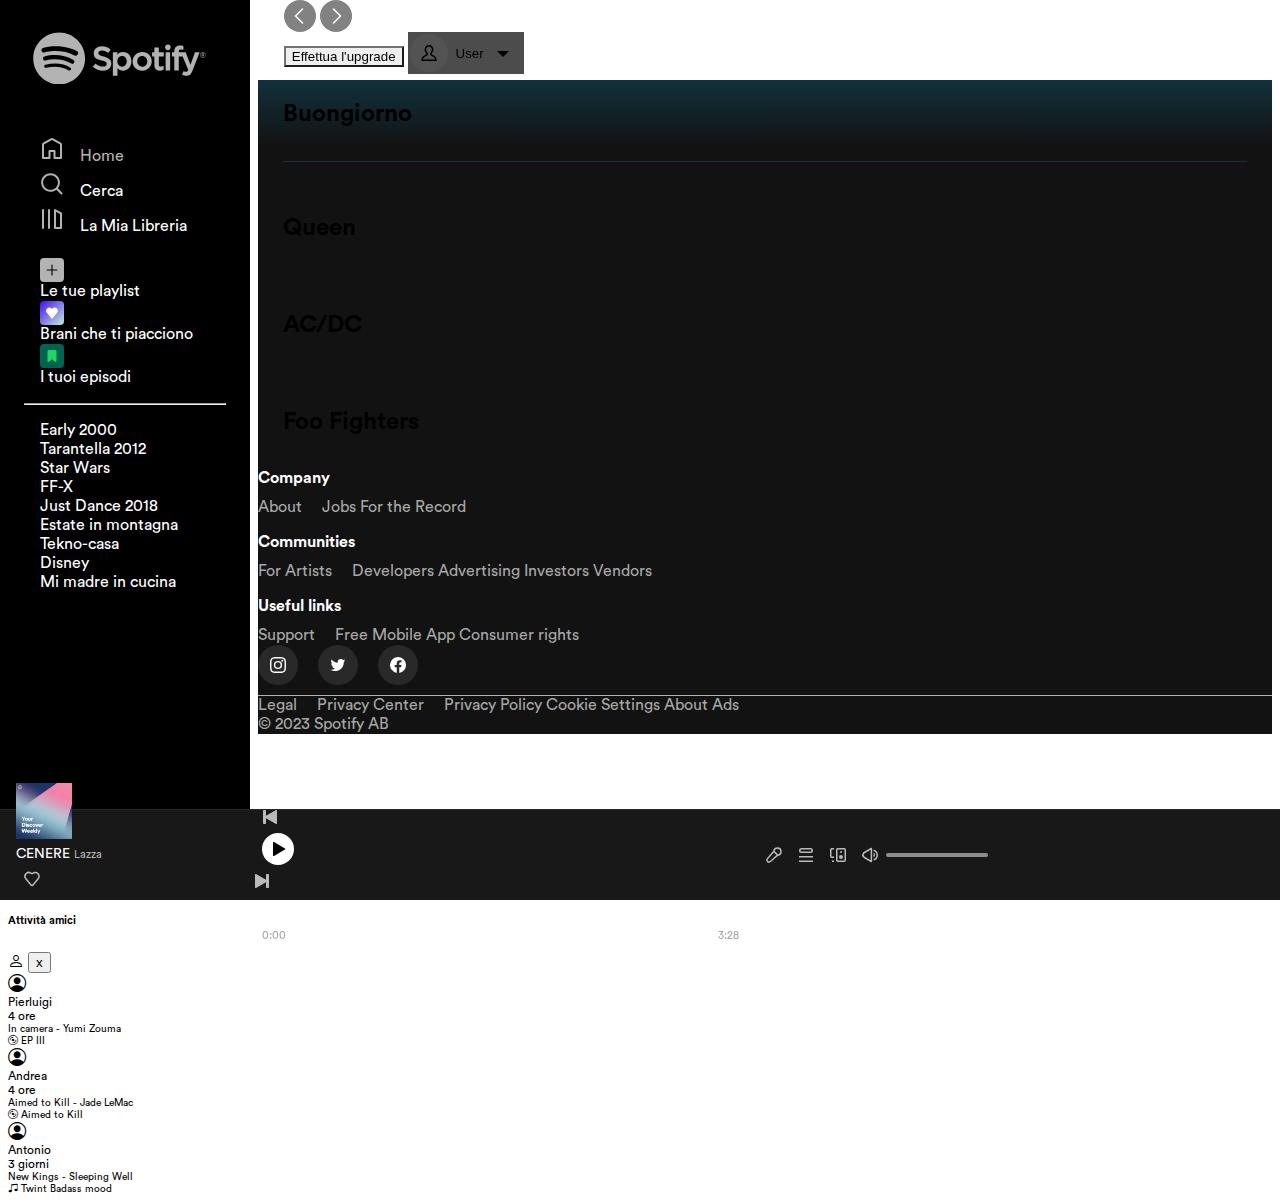
==== commit a7c9ade9: "update style & page" ====
--- a/index.html
+++ b/index.html
@@ -17,15 +17,17 @@
   <div class="container-fluid text-white p-0">
     <div class="d-flex">
       <nav>
-        <svg viewBox="0 0 1134 340" class="spotify-logo--text" xmlns="http://www.w3.org/2000/svg">
-          <title>Spotify</title>
-          <path fill="currentColor"
-            d="M8 171c0 92 76 168 168 168s168-76 168-168S268 4 176 4 8 79 8 171zm230 78c-39-24-89-30-147-17-14 2-16-18-4-20 64-15 118-8 162 19 11 7 0 24-11 18zm17-45c-45-28-114-36-167-20-17 5-23-21-7-25 61-18 136-9 188 23 14 9 0 31-14 22zM80 133c-17 6-28-23-9-30 59-18 159-15 221 22 17 9 1 37-17 27-54-32-144-35-195-19zm379 91c-17 0-33-6-47-20-1 0-1 1-1 1l-16 19c-1 1-1 2 0 3 18 16 40 24 64 24 34 0 55-19 55-47 0-24-15-37-50-46-29-7-34-12-34-22s10-16 23-16 25 5 39 15c0 0 1 1 2 1s1-1 1-1l14-20c1-1 1-1 0-2-16-13-35-20-56-20-31 0-53 19-53 46 0 29 20 38 52 46 28 6 32 12 32 22 0 11-10 17-25 17zm95-77v-13c0-1-1-2-2-2h-26c-1 0-2 1-2 2v147c0 1 1 2 2 2h26c1 0 2-1 2-2v-46c10 11 21 16 36 16 27 0 54-21 54-61s-27-60-54-60c-15 0-26 5-36 17zm30 78c-18 0-31-15-31-35s13-34 31-34 30 14 30 34-12 35-30 35zm68-34c0 34 27 60 62 60s62-27 62-61-26-60-61-60-63 27-63 61zm30-1c0-20 13-34 32-34s33 15 33 35-13 34-32 34-33-15-33-35zm140-58v-29c0-1 0-2-1-2h-26c-1 0-2 1-2 2v29h-13c-1 0-2 1-2 2v22c0 1 1 2 2 2h13v58c0 23 11 35 34 35 9 0 18-2 25-6 1 0 1-1 1-2v-21c0-1 0-2-1-2h-2c-5 3-11 4-16 4-8 0-12-4-12-12v-54h30c1 0 2-1 2-2v-22c0-1-1-2-2-2h-30zm129-3c0-11 4-15 13-15 5 0 10 0 15 2h1s1-1 1-2V93c0-1 0-2-1-2-5-2-12-3-22-3-24 0-36 14-36 39v5h-13c-1 0-2 1-2 2v22c0 1 1 2 2 2h13v89c0 1 1 2 2 2h26c1 0 1-1 1-2v-89h25l37 89c-4 9-8 11-14 11-5 0-10-1-15-4h-1l-1 1-9 19c0 1 0 3 1 3 9 5 17 7 27 7 19 0 30-9 39-33l45-116v-2c0-1-1-1-2-1h-27c-1 0-1 1-1 2l-28 78-30-78c0-1-1-2-2-2h-44v-3zm-83 3c-1 0-2 1-2 2v113c0 1 1 2 2 2h26c1 0 1-1 1-2V134c0-1 0-2-1-2h-26zm-6-33c0 10 9 19 19 19s18-9 18-19-8-18-18-18-19 8-19 18zm245 69c10 0 19-8 19-18s-9-18-19-18-18 8-18 18 8 18 18 18zm0-34c9 0 17 7 17 16s-8 16-17 16-16-7-16-16 7-16 16-16zm4 18c3-1 5-3 5-6 0-4-4-6-8-6h-8v19h4v-6h4l4 6h5zm-3-9c2 0 4 1 4 3s-2 3-4 3h-4v-6h4z">
-          </path>
-        </svg>
+        <a href="./index.html">
+          <svg viewBox="0 0 1134 340" class="spotify-logo--text" xmlns="http://www.w3.org/2000/svg">
+            <title>Spotify</title>
+            <path fill="currentColor"
+              d="M8 171c0 92 76 168 168 168s168-76 168-168S268 4 176 4 8 79 8 171zm230 78c-39-24-89-30-147-17-14 2-16-18-4-20 64-15 118-8 162 19 11 7 0 24-11 18zm17-45c-45-28-114-36-167-20-17 5-23-21-7-25 61-18 136-9 188 23 14 9 0 31-14 22zM80 133c-17 6-28-23-9-30 59-18 159-15 221 22 17 9 1 37-17 27-54-32-144-35-195-19zm379 91c-17 0-33-6-47-20-1 0-1 1-1 1l-16 19c-1 1-1 2 0 3 18 16 40 24 64 24 34 0 55-19 55-47 0-24-15-37-50-46-29-7-34-12-34-22s10-16 23-16 25 5 39 15c0 0 1 1 2 1s1-1 1-1l14-20c1-1 1-1 0-2-16-13-35-20-56-20-31 0-53 19-53 46 0 29 20 38 52 46 28 6 32 12 32 22 0 11-10 17-25 17zm95-77v-13c0-1-1-2-2-2h-26c-1 0-2 1-2 2v147c0 1 1 2 2 2h26c1 0 2-1 2-2v-46c10 11 21 16 36 16 27 0 54-21 54-61s-27-60-54-60c-15 0-26 5-36 17zm30 78c-18 0-31-15-31-35s13-34 31-34 30 14 30 34-12 35-30 35zm68-34c0 34 27 60 62 60s62-27 62-61-26-60-61-60-63 27-63 61zm30-1c0-20 13-34 32-34s33 15 33 35-13 34-32 34-33-15-33-35zm140-58v-29c0-1 0-2-1-2h-26c-1 0-2 1-2 2v29h-13c-1 0-2 1-2 2v22c0 1 1 2 2 2h13v58c0 23 11 35 34 35 9 0 18-2 25-6 1 0 1-1 1-2v-21c0-1 0-2-1-2h-2c-5 3-11 4-16 4-8 0-12-4-12-12v-54h30c1 0 2-1 2-2v-22c0-1-1-2-2-2h-30zm129-3c0-11 4-15 13-15 5 0 10 0 15 2h1s1-1 1-2V93c0-1 0-2-1-2-5-2-12-3-22-3-24 0-36 14-36 39v5h-13c-1 0-2 1-2 2v22c0 1 1 2 2 2h13v89c0 1 1 2 2 2h26c1 0 1-1 1-2v-89h25l37 89c-4 9-8 11-14 11-5 0-10-1-15-4h-1l-1 1-9 19c0 1 0 3 1 3 9 5 17 7 27 7 19 0 30-9 39-33l45-116v-2c0-1-1-1-2-1h-27c-1 0-1 1-1 2l-28 78-30-78c0-1-1-2-2-2h-44v-3zm-83 3c-1 0-2 1-2 2v113c0 1 1 2 2 2h26c1 0 1-1 1-2V134c0-1 0-2-1-2h-26zm-6-33c0 10 9 19 19 19s18-9 18-19-8-18-18-18-19 8-19 18zm245 69c10 0 19-8 19-18s-9-18-19-18-18 8-18 18 8 18 18 18zm0-34c9 0 17 7 17 16s-8 16-17 16-16-7-16-16 7-16 16-16zm4 18c3-1 5-3 5-6 0-4-4-6-8-6h-8v19h4v-6h4l4 6h5zm-3-9c2 0 4 1 4 3s-2 3-4 3h-4v-6h4z">
+            </path>
+          </svg>
+        </a>
         <ul class="nav-first">
           <li>
-            <a href=""><svg role="img" height="24" width="24" aria-hidden="true" class="Svg-sc-ytk21e-0 uPxdw home-icon"
+            <a href="./index.html"><svg role="img" height="24" width="24" aria-hidden="true" class="Svg-sc-ytk21e-0 uPxdw home-icon"
                 viewBox="0 0 24 24" data-encore-id="icon">
                 <path
                   d="M12.5 3.247a1 1 0 0 0-1 0L4 7.577V20h4.5v-6a1 1 0 0 1 1-1h5a1 1 0 0 1 1 1v6H20V7.577l-7.5-4.33zm-2-1.732a3 3 0 0 1 3 0l7.5 4.33a2 2 0 0 1 1 1.732V21a1 1 0 0 1-1 1h-6.5a1 1 0 0 1-1-1v-6h-3v6a1 1 0 0 1-1 1H3a1 1 0 0 1-1-1V7.577a2 2 0 0 1 1-1.732l7.5-4.33z">
--- a/assets/css/style.css
+++ b/assets/css/style.css
@@ -30,7 +30,7 @@
 }
 
 nav .spotify-logo--text {
-  width: 45%;
+  width: 70%;
   margin-block: 2rem;
   padding-left: 2rem;
   fill: #fff;
@@ -820,4 +820,101 @@
 
 #main-section {
   margin-top: 30px;
-}+}
+
+
+/* ALBUM */
+.album-img {
+  width: 192px;
+  height: 192px;
+}
+
+.album-cover {
+    box-shadow: 0 4px 60px rgba(0,0,0,.5);
+    height: 192px;
+    width: 192px;
+}
+
+.album-title {
+    font-size: 3rem;
+    font-weight: bold;
+}
+
+.category {
+    font-size: 10px;
+}
+
+.play-button {
+    background-color: #1ed760;
+    border: none;
+    height: 56px;
+    width: 56px;
+    border-radius: 50%;
+}
+
+.heart .bi,
+.download .bi,
+.optional .bi,
+.t-r-i .bi {
+    font-size: 1.5rem;
+}
+
+.t-r-i,
+.a-c-d,
+.b-p-d{
+    font-size: 0.875rem;
+}
+button svg {
+    fill: #000;
+}
+
+.n-brani,
+.durata {
+    color: hsla(0,0%,100%,.7);
+    font-weight: lighter;
+}
+
+#foto-gruppo {
+  border-radius: 50%;
+  width: 25px;
+  height: 25px;
+
+}
+
+@media screen and (max-width: 767px) {
+    .album-cover {
+        box-shadow: 0 4px 60px rgba(0,0,0,.5);
+        height: 144px;
+        width: 144px;
+    }
+
+    .album-img {
+        text-align: center;
+    }
+    main {
+        background: rgb(18, 49, 62);
+        background: linear-gradient(180deg, rgba(18, 49, 62, 1) 0%, rgba(18, 18, 18, 1) 10%);
+        margin-left: auto;
+        width: 100%;
+      }
+      .album-title {
+        font-size: 2rem;
+        font-weight: bold;
+        line-height: 30px;
+        margin-block: 1rem
+    }
+
+    .album-name {
+        margin-top: -2rem
+    }
+
+    .play-button {
+        height: 40px;
+        width: 40px;
+    }
+
+    .canzone {
+        font-size: 1rem;
+    }
+}
+
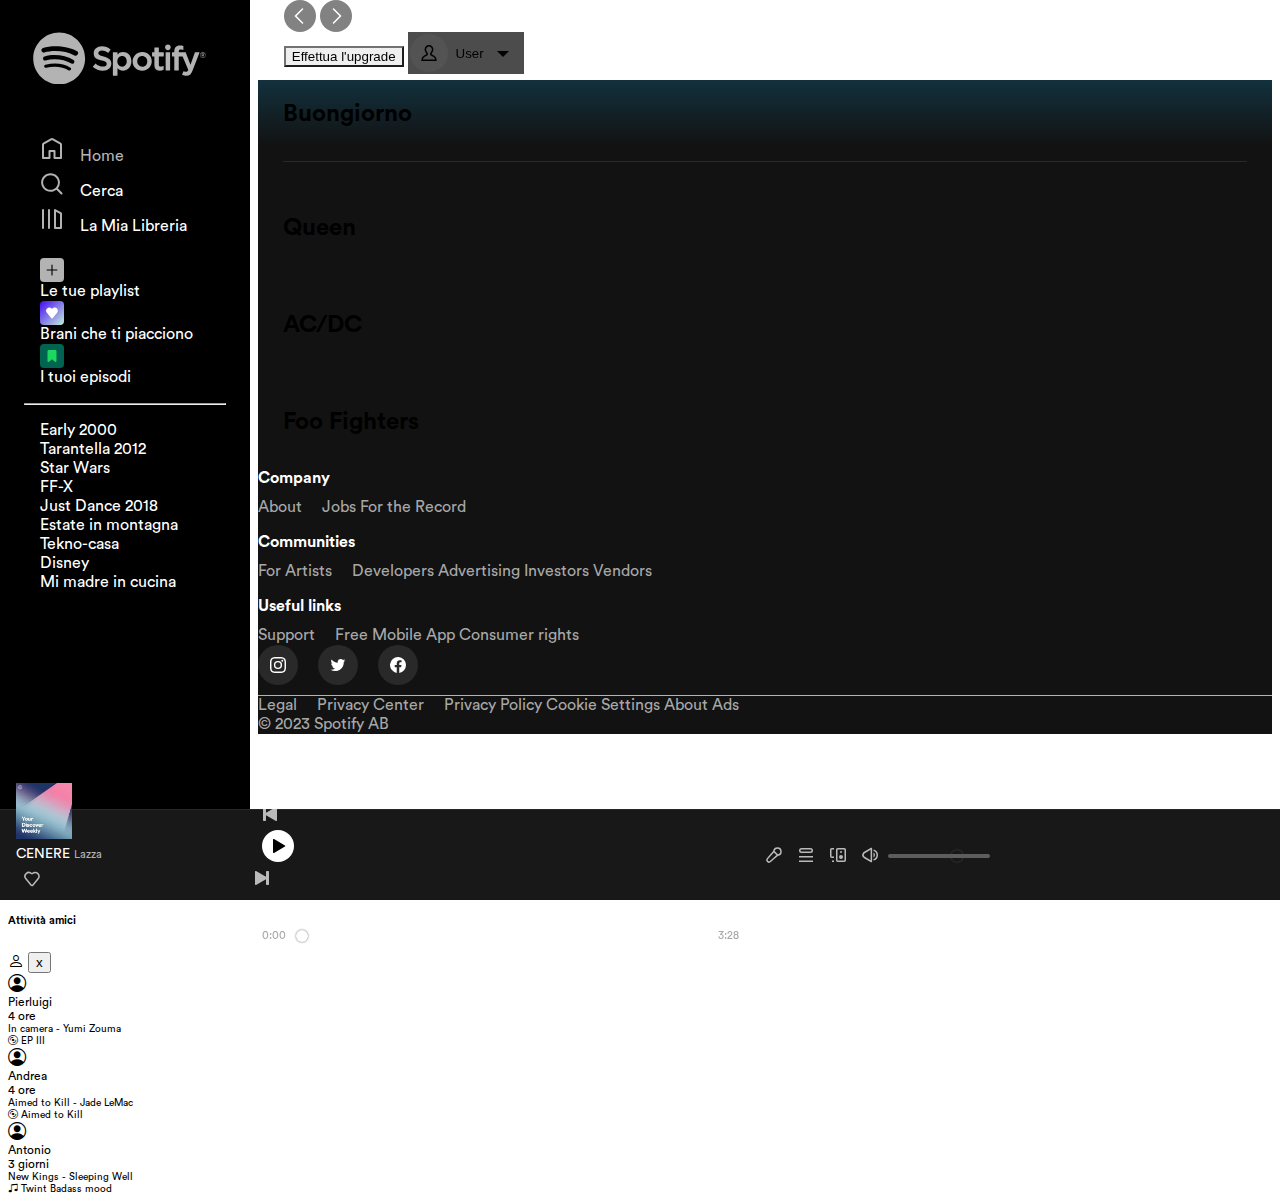
==== commit 2f829daa: "added some changes" ====
--- a/index.html
+++ b/index.html
@@ -27,8 +27,8 @@
         </a>
         <ul class="nav-first">
           <li>
-            <a href="./index.html"><svg role="img" height="24" width="24" aria-hidden="true" class="Svg-sc-ytk21e-0 uPxdw home-icon"
-                viewBox="0 0 24 24" data-encore-id="icon">
+            <a href="./index.html"><svg role="img" height="24" width="24" aria-hidden="true"
+                class="Svg-sc-ytk21e-0 uPxdw home-icon" viewBox="0 0 24 24" data-encore-id="icon">
                 <path
                   d="M12.5 3.247a1 1 0 0 0-1 0L4 7.577V20h4.5v-6a1 1 0 0 1 1-1h5a1 1 0 0 1 1 1v6H20V7.577l-7.5-4.33zm-2-1.732a3 3 0 0 1 3 0l7.5 4.33a2 2 0 0 1 1 1.732V21a1 1 0 0 1-1 1h-6.5a1 1 0 0 1-1-1v-6h-3v6a1 1 0 0 1-1 1H3a1 1 0 0 1-1-1V7.577a2 2 0 0 1 1-1.732l7.5-4.33z">
                 </path>
@@ -167,7 +167,7 @@
             </section>
 
             <!-- SEZIONE "SINGER 1" -->
-            <section id="queen"  class="nameSinger">
+            <section id="queen" class="nameSinger">
               <h2>Queen</h2>
 
               <div class="row row-cols-2 row-cols-lg-4 row-cols-xl-6 row-cols-xxl-auto g-3"></div>
@@ -368,7 +368,7 @@
               </path>
             </svg>
           </button>
-          <button id="play-btn">
+          <button id="play-btn" class="play-btn">
             <svg role="img" height="16" width="16" aria-hidden="true" viewBox="0 0 16 16" data-encore-id="icon"
               class="Svg-sc-ytk21e-0 gQUQL">
               <path
@@ -395,22 +395,14 @@
         </div>
         <!-- PLAYBACK BAR START -->
         <div id="playback-bar">
-          <div id="starting-time">0:00</div>
+          <div id="startingTime">0:00</div>
 
           <div id="progress-bar">
-            <label>
-              <input type="range" min="0" max="208" step="5" value="100">
-            </label>
-            <div id="progress-time">
-              <div>
-                <div>
-                  <div></div>
-                </div>
-              </div>
-            </div>
-          </div>
-
-          <div id="ending-time">3:28</div>
+            <input type="range" min="0" max="100" value="0" oninput="startingTime.innerText = this.value">
+          </div>
+
+
+          <div id="endingTime">3:28</div>
         </div>
       </div>
       <!-- PLAYBACK BAR END -->
@@ -479,6 +471,7 @@
     integrity="sha384-kenU1KFdBIe4zVF0s0G1M5b4hcpxyD9F7jL+jjXkk+Q2h455rYXK/7HAuoJl+0I4" crossorigin="anonymous">
     </script>
   <script src="assets/js/scripts.js"></script>
+  <script src="assets/js/audio.js"></script>
 
 </body>
 
--- a/assets/css/style.css
+++ b/assets/css/style.css
@@ -237,7 +237,7 @@
   .row-cols-xxl-auto>* {
     flex: 0 0 auto;
     width: calc(100% / 8);
-  }  
+  }
 }
 
 .main .card {
@@ -246,14 +246,17 @@
   transition: all 0.5s ease-in-out;
   height: 100%;
 }
+
 .main .card-body {
   display: flex;
   flex-direction: column;
   height: 100%;
 }
+
 .main .card:hover {
   background-color: #282828;
 }
+
 .main h3 {
   font-size: 1rem;
 }
@@ -363,8 +366,6 @@
   height: 32px;
   min-width: 32px;
   width: 32px;
-
-
   align-items: center;
   display: flex;
   justify-content: center;
@@ -401,20 +402,6 @@
   color: #fff;
 }
 
-/* CENTRAL PLAYER STYLES */
-#player button {
-  background-color: transparent;
-  padding: 0;
-  border: none;
-  color: rgba(255, 255, 255, 0.7);
-  height: 32px;
-  min-width: 32px;
-  width: 32px;
-  align-items: center;
-  display: flex;
-  justify-content: center;
-}
-
 #central-player {
   max-width: 722px;
   width: 40%;
@@ -429,15 +416,8 @@
 }
 
 #central-player #play-btn {
-  align-items: center;
   background-color: #fff;
-  border: none;
   border-radius: 32px;
-  display: flex;
-  height: 32px;
-  justify-content: center;
-  min-width: 32px;
-  width: 32px;
   margin-inline: 16px;
 }
 
@@ -447,163 +427,59 @@
 
 /* PLAYBACK BAR STYLES */
 #central-player #playback-bar {
+  display: flex;
+  /* flex-direction: row; */
+  justify-content: space-between;
+  align-items: center;
   /* user-select: none; */
-  border: 0;
-  margin: 0;
-  padding: 0;
-  vertical-align: baseline;
-  -webkit-box-orient: horizontal;
-  -webkit-box-direction: normal;
-  -webkit-box-pack: justify;
-  -ms-flex-pack: justify;
-  -webkit-box-align: center;
-  -ms-flex-align: center;
-  align-items: center;
-  display: -webkit-box;
-  display: -ms-flexbox;
-  display: flex;
-  -ms-flex-direction: row;
-  flex-direction: row;
+  /* vertical-align: baseline; */
   gap: 8px;
-  justify-content: space-between;
   width: 100%;
 }
 
-#central-player #playback-bar:focus {
-  outline: none;
-}
-
-#central-player #starting-time {
+#central-player #startingTime {
   min-width: 40px;
   text-align: right;
-  box-sizing: border-box;
-  -webkit-tap-highlight-color: transparent;
-  margin-block: 0px;
   font-size: 0.6875rem;
   font-weight: 400;
-  font-family: "Circular";
   color: #a7a7a7;
-}
-
-#central-player #starting-time:focus {
-  outline: none;
 }
 
 #progress-bar,
 #volume-slider {
+  width: 100%;
+}
+
+input[type="range"] {
+  -webkit-appearance: none;
+  transform: translateY(-50%);
+  width: 100%;
+  height: 4px;
+  background: #ffffff4d;
+  border-radius: 2px;
+  background-image: linear-gradient(#fff, #fff);
+  background-size: 0% 100%;
+  background-repeat: no-repeat;
+}
+
+/* Input Thumb */
+input[type="range"]::-webkit-slider-thumb {
+  -webkit-appearance: none;
   height: 12px;
-  position: relative;
-  width: 100%;
-}
-
-#progress-bar:focus,
-#volume-slider:focus {
-  outline: none;
-}
-
-#progress-bar:focus-within,
-#volume-slider:focus-within {
-  outline: 5px auto #3673d4;
-}
-
-#progress-bar:focus-visible,
-#volume-slider:focus-visible {
-  outline: -webkit-focus-ring-color auto 1px;
-}
-
-#progress-bar label,
-#volume-slider label {
-  clip: rect(0 0 0 0);
-  border: 0;
-  height: 1px;
-  margin: -1px;
-  overflow: hidden;
-  padding: 0;
-  position: absolute;
-  width: 1px;
-}
-
-#progress-bar label:focus,
-#volume-slider label:focus {
-  outline: none;
-}
-
-#progress-bar label:focus-visible,
-#volume-slider label:focus-visible {
-  outline: -webkit-focus-ring-color auto 1px;
-}
-
-#progress-bar input,
-#volume-slider input {
-  writing-mode: horizontal-tb !important;
-  text-rendering: auto;
-  letter-spacing: normal;
-  word-spacing: normal;
-  line-height: normal;
-  text-indent: 0px;
-  text-shadow: none;
-  display: inline-block;
-  text-align: start;
-  -webkit-rtl-ordering: logical;
-  background-color: field;
-  appearance: auto;
-  cursor: default;
-  padding: initial;
-  border: initial;
-  margin: 2px;
-  color: #b3b3b3;
-  text-transform: none;
-  font-family: "Circular";
-}
-
-#progress-time {
-  /* Questo valore dovrà essere dinamico */
-  --progress-bar-transform: 42.3077%;
-  --bg-color: hsla(0, 0%, 100%, .3);
-  --fg-color: #fff;
-  --is-active-fg-color: #1db954;
-  --progress-bar-transform: 0%;
-  --progress-bar-height: 4px;
-  /* Qui ho sostituito una variabile col primo termine di calc */
-  --progress-bar-radius: calc(4px/2);
-  height: 100%;
-  overflow: hidden;
-  touch-action: none;
-  width: 100%;
-}
-
-#progress-time div {
-  background-color: var(--bg-color);
-  display: flex;
-  position: absolute;
-  top: 50%;
-  transform: translateY(-50%);
-  border-radius: var(--progress-bar-radius);
-  height: var(--progress-bar-height);
-  width: 100%;
-}
-
-#progress-time div div {
-  border-radius: var(--progress-bar-radius);
-  height: var(--progress-bar-height);
-  width: 100%;
-  overflow: hidden;
-}
-
-#progress-time div div div {
-  background-color: var(--fg-color);
-  border-radius: var(--progress-bar-radius);
-  height: var(--progress-bar-height);
-  transform: translateX(calc(-100% + var(--progress-bar-transform)));
-  width: 100%;
-}
-
-#progress-time div div div:focus {
-  background-color: var(--is-active-fg-color);
-  outline: none;
-}
-
-#ending-time {
+  width: 12px;
+  border-radius: 50%;
+  background: trasparent;
+  box-shadow: 0 0 2px 0 #555;
+  transition: background .1s ease-in-out;
+}
+
+
+
+input[type="range"]::-webkit-slider-thumb:hover {
+  background: #fff;
+}
+
+#endingTime {
   min-width: 40px;
   text-align: left;
   box-sizing: border-box;
@@ -715,7 +591,7 @@
 
 @media screen and (max-width: 1275px) {
   #popular-section {
-      width: 100%;
+    width: 100%;
   }
 }
 
@@ -830,48 +706,49 @@
 }
 
 .album-cover {
-    box-shadow: 0 4px 60px rgba(0,0,0,.5);
-    height: 192px;
-    width: 192px;
+  box-shadow: 0 4px 60px rgba(0, 0, 0, .5);
+  height: 192px;
+  width: 192px;
 }
 
 .album-title {
-    font-size: 3rem;
-    font-weight: bold;
+  font-size: 3rem;
+  font-weight: bold;
 }
 
 .category {
-    font-size: 10px;
+  font-size: 10px;
 }
 
 .play-button {
-    background-color: #1ed760;
-    border: none;
-    height: 56px;
-    width: 56px;
-    border-radius: 50%;
+  background-color: #1ed760;
+  border: none;
+  height: 56px;
+  width: 56px;
+  border-radius: 50%;
 }
 
 .heart .bi,
 .download .bi,
 .optional .bi,
 .t-r-i .bi {
-    font-size: 1.5rem;
+  font-size: 1.5rem;
 }
 
 .t-r-i,
 .a-c-d,
-.b-p-d{
-    font-size: 0.875rem;
-}
+.b-p-d {
+  font-size: 0.875rem;
+}
+
 button svg {
-    fill: #000;
+  fill: #000;
 }
 
 .n-brani,
 .durata {
-    color: hsla(0,0%,100%,.7);
-    font-weight: lighter;
+  color: hsla(0, 0%, 100%, .7);
+  font-weight: lighter;
 }
 
 #foto-gruppo {
@@ -882,39 +759,40 @@
 }
 
 @media screen and (max-width: 767px) {
-    .album-cover {
-        box-shadow: 0 4px 60px rgba(0,0,0,.5);
-        height: 144px;
-        width: 144px;
-    }
-
-    .album-img {
-        text-align: center;
-    }
-    main {
-        background: rgb(18, 49, 62);
-        background: linear-gradient(180deg, rgba(18, 49, 62, 1) 0%, rgba(18, 18, 18, 1) 10%);
-        margin-left: auto;
-        width: 100%;
-      }
-      .album-title {
-        font-size: 2rem;
-        font-weight: bold;
-        line-height: 30px;
-        margin-block: 1rem
-    }
-
-    .album-name {
-        margin-top: -2rem
-    }
-
-    .play-button {
-        height: 40px;
-        width: 40px;
-    }
-
-    .canzone {
-        font-size: 1rem;
-    }
-}
-
+  .album-cover {
+    box-shadow: 0 4px 60px rgba(0, 0, 0, .5);
+    height: 144px;
+    width: 144px;
+  }
+
+  .album-img {
+    text-align: center;
+  }
+
+  main {
+    background: rgb(18, 49, 62);
+    background: linear-gradient(180deg, rgba(18, 49, 62, 1) 0%, rgba(18, 18, 18, 1) 10%);
+    margin-left: auto;
+    width: 100%;
+  }
+
+  .album-title {
+    font-size: 2rem;
+    font-weight: bold;
+    line-height: 30px;
+    margin-block: 1rem
+  }
+
+  .album-name {
+    margin-top: -2rem
+  }
+
+  .play-button {
+    height: 40px;
+    width: 40px;
+  }
+
+  .canzone {
+    font-size: 1rem;
+  }
+}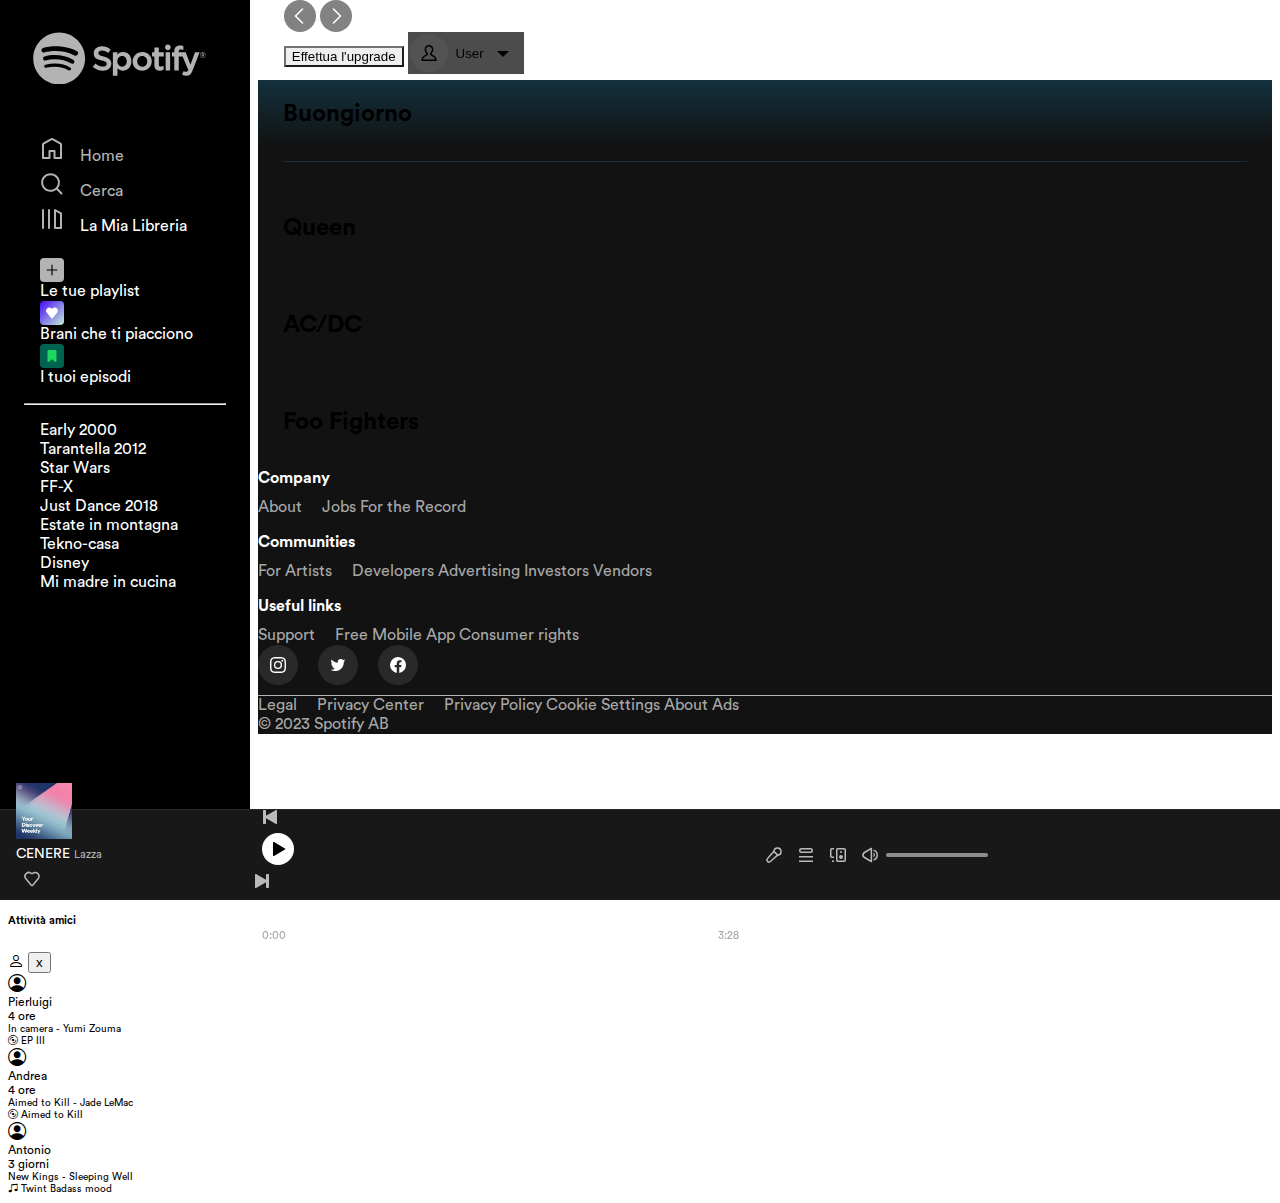
==== commit 4adcea9a: "add links search in index, artist and album page" ====
--- a/index.html
+++ b/index.html
@@ -27,15 +27,16 @@
         </a>
         <ul class="nav-first">
           <li>
-            <a href="./index.html"><svg role="img" height="24" width="24" aria-hidden="true"
-                class="Svg-sc-ytk21e-0 uPxdw home-icon" viewBox="0 0 24 24" data-encore-id="icon">
+            <a href="./index.html"><svg role="img" height="24" width="24" aria-hidden="true" class="Svg-sc-ytk21e-0 uPxdw home-icon"
+                viewBox="0 0 24 24" data-encore-id="icon">
                 <path
                   d="M12.5 3.247a1 1 0 0 0-1 0L4 7.577V20h4.5v-6a1 1 0 0 1 1-1h5a1 1 0 0 1 1 1v6H20V7.577l-7.5-4.33zm-2-1.732a3 3 0 0 1 3 0l7.5 4.33a2 2 0 0 1 1 1.732V21a1 1 0 0 1-1 1h-6.5a1 1 0 0 1-1-1v-6h-3v6a1 1 0 0 1-1 1H3a1 1 0 0 1-1-1V7.577a2 2 0 0 1 1-1.732l7.5-4.33z">
                 </path>
               </svg>Home</a>
           </li>
           <li>
-            <a href=""><svg role="img" height="24" width="24" aria-hidden="true"
+            <a href="./search.html">
+              <svg role="img" height="24" width="24" aria-hidden="true"
                 class="Svg-sc-ytk21e-0 uPxdw search-icon" viewBox="0 0 24 24" data-encore-id="icon">
                 <path
                   d="M10.533 1.279c-5.18 0-9.407 4.14-9.407 9.279s4.226 9.279 9.407 9.279c2.234 0 4.29-.77 5.907-2.058l4.353 4.353a1 1 0 1 0 1.414-1.414l-4.344-4.344a9.157 9.157 0 0 0 2.077-5.816c0-5.14-4.226-9.28-9.407-9.28zm-7.407 9.279c0-4.006 3.302-7.28 7.407-7.28s7.407 3.274 7.407 7.28-3.302 7.279-7.407 7.279-7.407-3.273-7.407-7.28z">
@@ -167,7 +168,7 @@
             </section>
 
             <!-- SEZIONE "SINGER 1" -->
-            <section id="queen" class="nameSinger">
+            <section id="queen"  class="nameSinger">
               <h2>Queen</h2>
 
               <div class="row row-cols-2 row-cols-lg-4 row-cols-xl-6 row-cols-xxl-auto g-3"></div>
@@ -368,7 +369,7 @@
               </path>
             </svg>
           </button>
-          <button id="play-btn" class="play-btn">
+          <button id="play-btn">
             <svg role="img" height="16" width="16" aria-hidden="true" viewBox="0 0 16 16" data-encore-id="icon"
               class="Svg-sc-ytk21e-0 gQUQL">
               <path
@@ -395,14 +396,22 @@
         </div>
         <!-- PLAYBACK BAR START -->
         <div id="playback-bar">
-          <div id="startingTime">0:00</div>
+          <div id="starting-time">0:00</div>
 
           <div id="progress-bar">
-            <input type="range" min="0" max="100" value="0" oninput="startingTime.innerText = this.value">
-          </div>
-
-
-          <div id="endingTime">3:28</div>
+            <label>
+              <input type="range" min="0" max="208" step="5" value="100">
+            </label>
+            <div id="progress-time">
+              <div>
+                <div>
+                  <div></div>
+                </div>
+              </div>
+            </div>
+          </div>
+
+          <div id="ending-time">3:28</div>
         </div>
       </div>
       <!-- PLAYBACK BAR END -->
@@ -471,7 +480,6 @@
     integrity="sha384-kenU1KFdBIe4zVF0s0G1M5b4hcpxyD9F7jL+jjXkk+Q2h455rYXK/7HAuoJl+0I4" crossorigin="anonymous">
     </script>
   <script src="assets/js/scripts.js"></script>
-  <script src="assets/js/audio.js"></script>
 
 </body>
 
--- a/assets/css/style.css
+++ b/assets/css/style.css
@@ -237,7 +237,7 @@
   .row-cols-xxl-auto>* {
     flex: 0 0 auto;
     width: calc(100% / 8);
-  }
+  }  
 }
 
 .main .card {
@@ -246,17 +246,14 @@
   transition: all 0.5s ease-in-out;
   height: 100%;
 }
-
 .main .card-body {
   display: flex;
   flex-direction: column;
   height: 100%;
 }
-
 .main .card:hover {
   background-color: #282828;
 }
-
 .main h3 {
   font-size: 1rem;
 }
@@ -366,6 +363,8 @@
   height: 32px;
   min-width: 32px;
   width: 32px;
+
+
   align-items: center;
   display: flex;
   justify-content: center;
@@ -402,6 +401,20 @@
   color: #fff;
 }
 
+/* CENTRAL PLAYER STYLES */
+#player button {
+  background-color: transparent;
+  padding: 0;
+  border: none;
+  color: rgba(255, 255, 255, 0.7);
+  height: 32px;
+  min-width: 32px;
+  width: 32px;
+  align-items: center;
+  display: flex;
+  justify-content: center;
+}
+
 #central-player {
   max-width: 722px;
   width: 40%;
@@ -416,8 +429,15 @@
 }
 
 #central-player #play-btn {
+  align-items: center;
   background-color: #fff;
+  border: none;
   border-radius: 32px;
+  display: flex;
+  height: 32px;
+  justify-content: center;
+  min-width: 32px;
+  width: 32px;
   margin-inline: 16px;
 }
 
@@ -427,59 +447,163 @@
 
 /* PLAYBACK BAR STYLES */
 #central-player #playback-bar {
-  display: flex;
-  /* flex-direction: row; */
+  /* user-select: none; */
+  border: 0;
+  margin: 0;
+  padding: 0;
+  vertical-align: baseline;
+  -webkit-box-orient: horizontal;
+  -webkit-box-direction: normal;
+  -webkit-box-pack: justify;
+  -ms-flex-pack: justify;
+  -webkit-box-align: center;
+  -ms-flex-align: center;
+  align-items: center;
+  display: -webkit-box;
+  display: -ms-flexbox;
+  display: flex;
+  -ms-flex-direction: row;
+  flex-direction: row;
+  gap: 8px;
   justify-content: space-between;
-  align-items: center;
-  /* user-select: none; */
-  /* vertical-align: baseline; */
-  gap: 8px;
   width: 100%;
 }
 
-#central-player #startingTime {
+#central-player #playback-bar:focus {
+  outline: none;
+}
+
+#central-player #starting-time {
   min-width: 40px;
   text-align: right;
+  box-sizing: border-box;
+  -webkit-tap-highlight-color: transparent;
+  margin-block: 0px;
   font-size: 0.6875rem;
   font-weight: 400;
+  font-family: "Circular";
   color: #a7a7a7;
+}
+
+#central-player #starting-time:focus {
+  outline: none;
 }
 
 #progress-bar,
 #volume-slider {
+  height: 12px;
+  position: relative;
   width: 100%;
 }
 
-input[type="range"] {
-  -webkit-appearance: none;
+#progress-bar:focus,
+#volume-slider:focus {
+  outline: none;
+}
+
+#progress-bar:focus-within,
+#volume-slider:focus-within {
+  outline: 5px auto #3673d4;
+}
+
+#progress-bar:focus-visible,
+#volume-slider:focus-visible {
+  outline: -webkit-focus-ring-color auto 1px;
+}
+
+#progress-bar label,
+#volume-slider label {
+  clip: rect(0 0 0 0);
+  border: 0;
+  height: 1px;
+  margin: -1px;
+  overflow: hidden;
+  padding: 0;
+  position: absolute;
+  width: 1px;
+}
+
+#progress-bar label:focus,
+#volume-slider label:focus {
+  outline: none;
+}
+
+#progress-bar label:focus-visible,
+#volume-slider label:focus-visible {
+  outline: -webkit-focus-ring-color auto 1px;
+}
+
+#progress-bar input,
+#volume-slider input {
+  writing-mode: horizontal-tb !important;
+  text-rendering: auto;
+  letter-spacing: normal;
+  word-spacing: normal;
+  line-height: normal;
+  text-indent: 0px;
+  text-shadow: none;
+  display: inline-block;
+  text-align: start;
+  -webkit-rtl-ordering: logical;
+  background-color: field;
+  appearance: auto;
+  cursor: default;
+  padding: initial;
+  border: initial;
+  margin: 2px;
+  color: #b3b3b3;
+  text-transform: none;
+  font-family: "Circular";
+}
+
+#progress-time {
+  /* Questo valore dovrà essere dinamico */
+  --progress-bar-transform: 42.3077%;
+  --bg-color: hsla(0, 0%, 100%, .3);
+  --fg-color: #fff;
+  --is-active-fg-color: #1db954;
+  --progress-bar-transform: 0%;
+  --progress-bar-height: 4px;
+  /* Qui ho sostituito una variabile col primo termine di calc */
+  --progress-bar-radius: calc(4px/2);
+  height: 100%;
+  overflow: hidden;
+  touch-action: none;
+  width: 100%;
+}
+
+#progress-time div {
+  background-color: var(--bg-color);
+  display: flex;
+  position: absolute;
+  top: 50%;
   transform: translateY(-50%);
+  border-radius: var(--progress-bar-radius);
+  height: var(--progress-bar-height);
   width: 100%;
-  height: 4px;
-  background: #ffffff4d;
-  border-radius: 2px;
-  background-image: linear-gradient(#fff, #fff);
-  background-size: 0% 100%;
-  background-repeat: no-repeat;
-}
-
-/* Input Thumb */
-input[type="range"]::-webkit-slider-thumb {
-  -webkit-appearance: none;
-  height: 12px;
-  width: 12px;
-  border-radius: 50%;
-  background: trasparent;
-  box-shadow: 0 0 2px 0 #555;
-  transition: background .1s ease-in-out;
-}
-
-
-
-input[type="range"]::-webkit-slider-thumb:hover {
-  background: #fff;
-}
-
-#endingTime {
+}
+
+#progress-time div div {
+  border-radius: var(--progress-bar-radius);
+  height: var(--progress-bar-height);
+  width: 100%;
+  overflow: hidden;
+}
+
+#progress-time div div div {
+  background-color: var(--fg-color);
+  border-radius: var(--progress-bar-radius);
+  height: var(--progress-bar-height);
+  transform: translateX(calc(-100% + var(--progress-bar-transform)));
+  width: 100%;
+}
+
+#progress-time div div div:focus {
+  background-color: var(--is-active-fg-color);
+  outline: none;
+}
+
+#ending-time {
   min-width: 40px;
   text-align: left;
   box-sizing: border-box;
@@ -591,7 +715,7 @@
 
 @media screen and (max-width: 1275px) {
   #popular-section {
-    width: 100%;
+      width: 100%;
   }
 }
 
@@ -706,49 +830,48 @@
 }
 
 .album-cover {
-  box-shadow: 0 4px 60px rgba(0, 0, 0, .5);
-  height: 192px;
-  width: 192px;
+    box-shadow: 0 4px 60px rgba(0,0,0,.5);
+    height: 192px;
+    width: 192px;
 }
 
 .album-title {
-  font-size: 3rem;
-  font-weight: bold;
+    font-size: 3rem;
+    font-weight: bold;
 }
 
 .category {
-  font-size: 10px;
+    font-size: 10px;
 }
 
 .play-button {
-  background-color: #1ed760;
-  border: none;
-  height: 56px;
-  width: 56px;
-  border-radius: 50%;
+    background-color: #1ed760;
+    border: none;
+    height: 56px;
+    width: 56px;
+    border-radius: 50%;
 }
 
 .heart .bi,
 .download .bi,
 .optional .bi,
 .t-r-i .bi {
-  font-size: 1.5rem;
+    font-size: 1.5rem;
 }
 
 .t-r-i,
 .a-c-d,
-.b-p-d {
-  font-size: 0.875rem;
-}
-
+.b-p-d{
+    font-size: 0.875rem;
+}
 button svg {
-  fill: #000;
+    fill: #000;
 }
 
 .n-brani,
 .durata {
-  color: hsla(0, 0%, 100%, .7);
-  font-weight: lighter;
+    color: hsla(0,0%,100%,.7);
+    font-weight: lighter;
 }
 
 #foto-gruppo {
@@ -759,40 +882,59 @@
 }
 
 @media screen and (max-width: 767px) {
-  .album-cover {
-    box-shadow: 0 4px 60px rgba(0, 0, 0, .5);
-    height: 144px;
-    width: 144px;
-  }
-
-  .album-img {
-    text-align: center;
-  }
-
-  main {
-    background: rgb(18, 49, 62);
-    background: linear-gradient(180deg, rgba(18, 49, 62, 1) 0%, rgba(18, 18, 18, 1) 10%);
-    margin-left: auto;
-    width: 100%;
-  }
-
-  .album-title {
-    font-size: 2rem;
-    font-weight: bold;
-    line-height: 30px;
-    margin-block: 1rem
-  }
-
-  .album-name {
-    margin-top: -2rem
-  }
-
-  .play-button {
-    height: 40px;
-    width: 40px;
-  }
-
-  .canzone {
-    font-size: 1rem;
-  }
+    .album-cover {
+        box-shadow: 0 4px 60px rgba(0,0,0,.5);
+        height: 144px;
+        width: 144px;
+    }
+
+    .album-img {
+        text-align: center;
+    }
+    main {
+        background: rgb(18, 49, 62);
+        background: linear-gradient(180deg, rgba(18, 49, 62, 1) 0%, rgba(18, 18, 18, 1) 10%);
+        margin-left: auto;
+        width: 100%;
+      }
+      .album-title {
+        font-size: 2rem;
+        font-weight: bold;
+        line-height: 30px;
+        margin-block: 1rem
+    }
+
+    .album-name {
+        margin-top: -2rem
+    }
+
+    .play-button {
+        height: 40px;
+        width: 40px;
+    }
+
+    .canzone {
+        font-size: 1rem;
+    }
+}
+
+/* SEARCH */
+header form {
+  background-color: #fff;
+  color: #fff;
+  border-radius: 100px;
+  padding: 0 1rem;
+  margin-inline: 1rem;
+}
+header .form-control {
+  background-color: transparent;
+  border: unset;
+}
+header .form-control::placeholder {
+  font-size: 0.8rem;
+}
+header .form-control:focus {
+  border-color: unset;
+  outline: none;
+  box-shadow: unset;
 }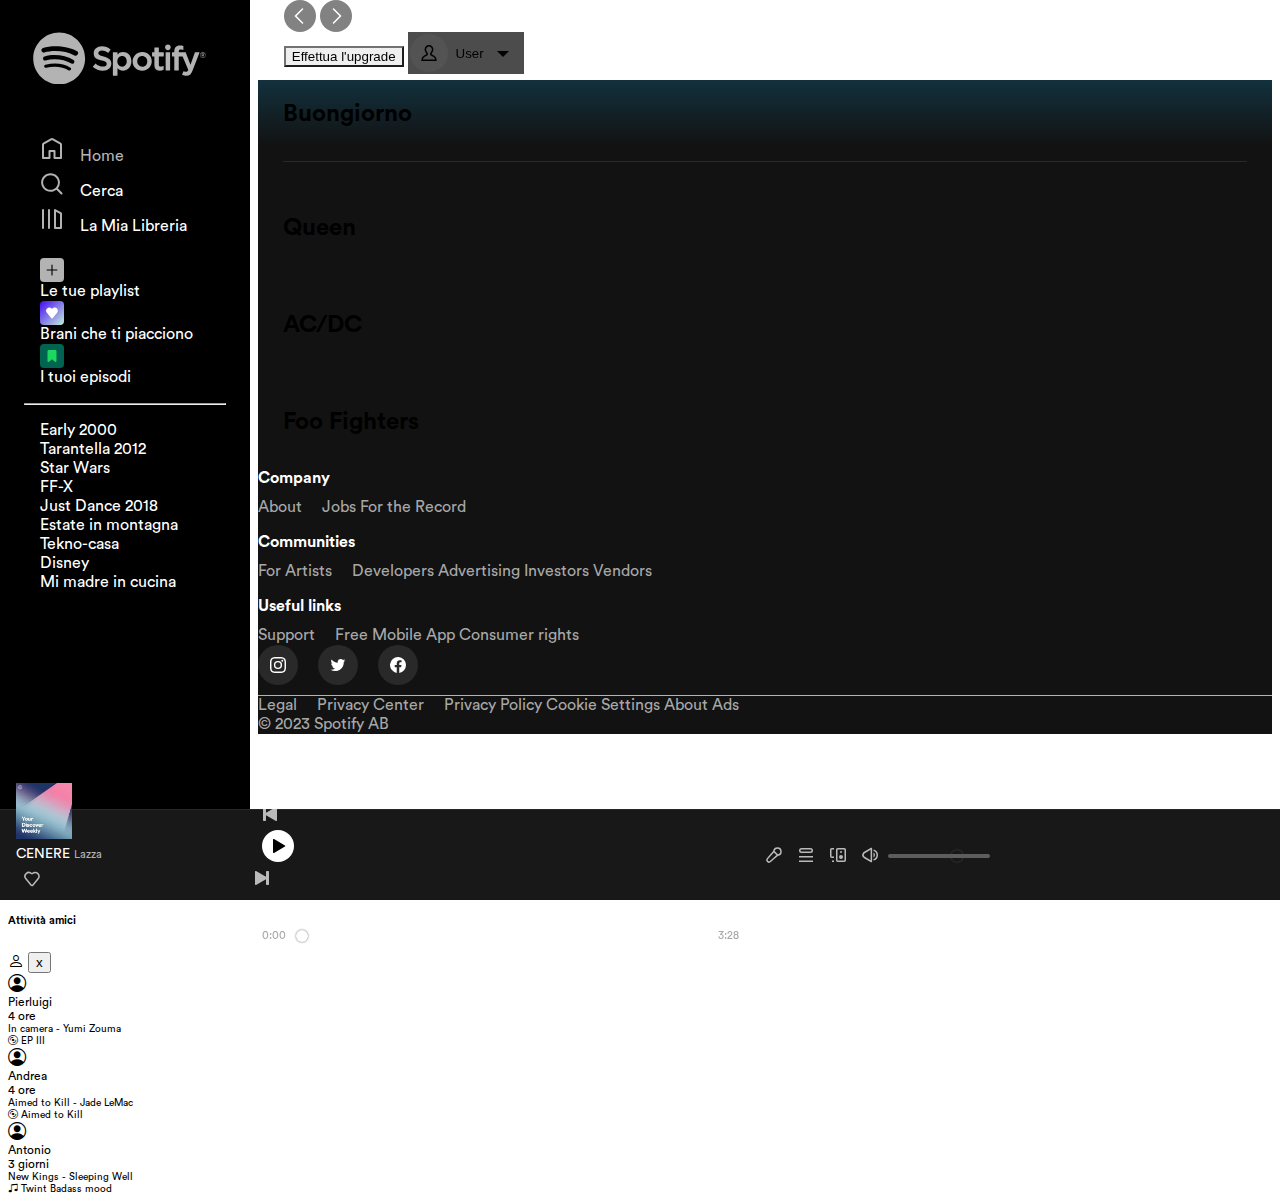
==== commit 7b67652f: "Co-authored-by: Antonio <phyxius23@users.noreply.github.com>" ====
--- a/index.html
+++ b/index.html
@@ -27,16 +27,15 @@
         </a>
         <ul class="nav-first">
           <li>
-            <a href="./index.html"><svg role="img" height="24" width="24" aria-hidden="true" class="Svg-sc-ytk21e-0 uPxdw home-icon"
-                viewBox="0 0 24 24" data-encore-id="icon">
+            <a href="./index.html"><svg role="img" height="24" width="24" aria-hidden="true"
+                class="Svg-sc-ytk21e-0 uPxdw home-icon" viewBox="0 0 24 24" data-encore-id="icon">
                 <path
                   d="M12.5 3.247a1 1 0 0 0-1 0L4 7.577V20h4.5v-6a1 1 0 0 1 1-1h5a1 1 0 0 1 1 1v6H20V7.577l-7.5-4.33zm-2-1.732a3 3 0 0 1 3 0l7.5 4.33a2 2 0 0 1 1 1.732V21a1 1 0 0 1-1 1h-6.5a1 1 0 0 1-1-1v-6h-3v6a1 1 0 0 1-1 1H3a1 1 0 0 1-1-1V7.577a2 2 0 0 1 1-1.732l7.5-4.33z">
                 </path>
               </svg>Home</a>
           </li>
           <li>
-            <a href="./search.html">
-              <svg role="img" height="24" width="24" aria-hidden="true"
+            <a href=""><svg role="img" height="24" width="24" aria-hidden="true"
                 class="Svg-sc-ytk21e-0 uPxdw search-icon" viewBox="0 0 24 24" data-encore-id="icon">
                 <path
                   d="M10.533 1.279c-5.18 0-9.407 4.14-9.407 9.279s4.226 9.279 9.407 9.279c2.234 0 4.29-.77 5.907-2.058l4.353 4.353a1 1 0 1 0 1.414-1.414l-4.344-4.344a9.157 9.157 0 0 0 2.077-5.816c0-5.14-4.226-9.28-9.407-9.28zm-7.407 9.279c0-4.006 3.302-7.28 7.407-7.28s7.407 3.274 7.407 7.28-3.302 7.279-7.407 7.279-7.407-3.273-7.407-7.28z">
@@ -168,7 +167,7 @@
             </section>
 
             <!-- SEZIONE "SINGER 1" -->
-            <section id="queen"  class="nameSinger">
+            <section id="queen" class="nameSinger">
               <h2>Queen</h2>
 
               <div class="row row-cols-2 row-cols-lg-4 row-cols-xl-6 row-cols-xxl-auto g-3"></div>
@@ -369,7 +368,7 @@
               </path>
             </svg>
           </button>
-          <button id="play-btn">
+          <button id="play-btn" class="play-btn">
             <svg role="img" height="16" width="16" aria-hidden="true" viewBox="0 0 16 16" data-encore-id="icon"
               class="Svg-sc-ytk21e-0 gQUQL">
               <path
@@ -396,22 +395,16 @@
         </div>
         <!-- PLAYBACK BAR START -->
         <div id="playback-bar">
-          <div id="starting-time">0:00</div>
+          <div id="startingTime">0:00</div>
 
           <div id="progress-bar">
-            <label>
-              <input type="range" min="0" max="208" step="5" value="100">
-            </label>
-            <div id="progress-time">
-              <div>
-                <div>
-                  <div></div>
-                </div>
-              </div>
-            </div>
-          </div>
-
-          <div id="ending-time">3:28</div>
+            <input type="range" min="0" max="100" value="0">
+            <!-- <input type="range" min="0" max="100" value="0" oninput="startingTime.innerText = this.value"> -->
+
+          </div>
+
+
+          <div id="endingTime">3:28</div>
         </div>
       </div>
       <!-- PLAYBACK BAR END -->
@@ -480,6 +473,7 @@
     integrity="sha384-kenU1KFdBIe4zVF0s0G1M5b4hcpxyD9F7jL+jjXkk+Q2h455rYXK/7HAuoJl+0I4" crossorigin="anonymous">
     </script>
   <script src="assets/js/scripts.js"></script>
+  <script src="assets/js/audio.js"></script>
 
 </body>
 
--- a/assets/css/style.css
+++ b/assets/css/style.css
@@ -225,8 +225,17 @@
   display: block;
 }
 
-.main .goodCard:hover .goodCard-play {
+.main .goodCard:hover .goodCard-play,
+.main .card:hover .goodCard-play {
   opacity: 1;
+}
+
+.opacityOn {
+  opacity: 1;
+}
+
+.opacityOf {
+  opacity: 0;
 }
 
 /* .row-cols-xxl-auto > * {
@@ -237,7 +246,7 @@
   .row-cols-xxl-auto>* {
     flex: 0 0 auto;
     width: calc(100% / 8);
-  }  
+  }
 }
 
 .main .card {
@@ -246,14 +255,17 @@
   transition: all 0.5s ease-in-out;
   height: 100%;
 }
+
 .main .card-body {
   display: flex;
   flex-direction: column;
   height: 100%;
 }
+
 .main .card:hover {
   background-color: #282828;
 }
+
 .main h3 {
   font-size: 1rem;
 }
@@ -363,8 +375,6 @@
   height: 32px;
   min-width: 32px;
   width: 32px;
-
-
   align-items: center;
   display: flex;
   justify-content: center;
@@ -401,20 +411,6 @@
   color: #fff;
 }
 
-/* CENTRAL PLAYER STYLES */
-#player button {
-  background-color: transparent;
-  padding: 0;
-  border: none;
-  color: rgba(255, 255, 255, 0.7);
-  height: 32px;
-  min-width: 32px;
-  width: 32px;
-  align-items: center;
-  display: flex;
-  justify-content: center;
-}
-
 #central-player {
   max-width: 722px;
   width: 40%;
@@ -429,15 +425,8 @@
 }
 
 #central-player #play-btn {
-  align-items: center;
   background-color: #fff;
-  border: none;
   border-radius: 32px;
-  display: flex;
-  height: 32px;
-  justify-content: center;
-  min-width: 32px;
-  width: 32px;
   margin-inline: 16px;
 }
 
@@ -447,163 +436,59 @@
 
 /* PLAYBACK BAR STYLES */
 #central-player #playback-bar {
+  display: flex;
+  /* flex-direction: row; */
+  justify-content: space-between;
+  align-items: center;
   /* user-select: none; */
-  border: 0;
-  margin: 0;
-  padding: 0;
-  vertical-align: baseline;
-  -webkit-box-orient: horizontal;
-  -webkit-box-direction: normal;
-  -webkit-box-pack: justify;
-  -ms-flex-pack: justify;
-  -webkit-box-align: center;
-  -ms-flex-align: center;
-  align-items: center;
-  display: -webkit-box;
-  display: -ms-flexbox;
-  display: flex;
-  -ms-flex-direction: row;
-  flex-direction: row;
+  /* vertical-align: baseline; */
   gap: 8px;
-  justify-content: space-between;
   width: 100%;
 }
 
-#central-player #playback-bar:focus {
-  outline: none;
-}
-
-#central-player #starting-time {
+#central-player #startingTime {
   min-width: 40px;
   text-align: right;
-  box-sizing: border-box;
-  -webkit-tap-highlight-color: transparent;
-  margin-block: 0px;
   font-size: 0.6875rem;
   font-weight: 400;
-  font-family: "Circular";
   color: #a7a7a7;
-}
-
-#central-player #starting-time:focus {
-  outline: none;
 }
 
 #progress-bar,
 #volume-slider {
+  width: 100%;
+}
+
+input[type="range"] {
+  -webkit-appearance: none;
+  transform: translateY(-50%);
+  width: 100%;
+  height: 4px;
+  background: #ffffff4d;
+  border-radius: 2px;
+  background-image: linear-gradient(#fff, #fff);
+  background-size: 0% 100%;
+  background-repeat: no-repeat;
+}
+
+/* Input Thumb */
+input[type="range"]::-webkit-slider-thumb {
+  -webkit-appearance: none;
   height: 12px;
-  position: relative;
-  width: 100%;
-}
-
-#progress-bar:focus,
-#volume-slider:focus {
-  outline: none;
-}
-
-#progress-bar:focus-within,
-#volume-slider:focus-within {
-  outline: 5px auto #3673d4;
-}
-
-#progress-bar:focus-visible,
-#volume-slider:focus-visible {
-  outline: -webkit-focus-ring-color auto 1px;
-}
-
-#progress-bar label,
-#volume-slider label {
-  clip: rect(0 0 0 0);
-  border: 0;
-  height: 1px;
-  margin: -1px;
-  overflow: hidden;
-  padding: 0;
-  position: absolute;
-  width: 1px;
-}
-
-#progress-bar label:focus,
-#volume-slider label:focus {
-  outline: none;
-}
-
-#progress-bar label:focus-visible,
-#volume-slider label:focus-visible {
-  outline: -webkit-focus-ring-color auto 1px;
-}
-
-#progress-bar input,
-#volume-slider input {
-  writing-mode: horizontal-tb !important;
-  text-rendering: auto;
-  letter-spacing: normal;
-  word-spacing: normal;
-  line-height: normal;
-  text-indent: 0px;
-  text-shadow: none;
-  display: inline-block;
-  text-align: start;
-  -webkit-rtl-ordering: logical;
-  background-color: field;
-  appearance: auto;
-  cursor: default;
-  padding: initial;
-  border: initial;
-  margin: 2px;
-  color: #b3b3b3;
-  text-transform: none;
-  font-family: "Circular";
-}
-
-#progress-time {
-  /* Questo valore dovrà essere dinamico */
-  --progress-bar-transform: 42.3077%;
-  --bg-color: hsla(0, 0%, 100%, .3);
-  --fg-color: #fff;
-  --is-active-fg-color: #1db954;
-  --progress-bar-transform: 0%;
-  --progress-bar-height: 4px;
-  /* Qui ho sostituito una variabile col primo termine di calc */
-  --progress-bar-radius: calc(4px/2);
-  height: 100%;
-  overflow: hidden;
-  touch-action: none;
-  width: 100%;
-}
-
-#progress-time div {
-  background-color: var(--bg-color);
-  display: flex;
-  position: absolute;
-  top: 50%;
-  transform: translateY(-50%);
-  border-radius: var(--progress-bar-radius);
-  height: var(--progress-bar-height);
-  width: 100%;
-}
-
-#progress-time div div {
-  border-radius: var(--progress-bar-radius);
-  height: var(--progress-bar-height);
-  width: 100%;
-  overflow: hidden;
-}
-
-#progress-time div div div {
-  background-color: var(--fg-color);
-  border-radius: var(--progress-bar-radius);
-  height: var(--progress-bar-height);
-  transform: translateX(calc(-100% + var(--progress-bar-transform)));
-  width: 100%;
-}
-
-#progress-time div div div:focus {
-  background-color: var(--is-active-fg-color);
-  outline: none;
-}
-
-#ending-time {
+  width: 12px;
+  border-radius: 50%;
+  background: trasparent;
+  box-shadow: 0 0 2px 0 #555;
+  transition: background .1s ease-in-out;
+}
+
+
+
+input[type="range"]::-webkit-slider-thumb:hover {
+  background: #fff;
+}
+
+#endingTime {
   min-width: 40px;
   text-align: left;
   box-sizing: border-box;
@@ -715,7 +600,7 @@
 
 @media screen and (max-width: 1275px) {
   #popular-section {
-      width: 100%;
+    width: 100%;
   }
 }
 
@@ -830,48 +715,49 @@
 }
 
 .album-cover {
-    box-shadow: 0 4px 60px rgba(0,0,0,.5);
-    height: 192px;
-    width: 192px;
+  box-shadow: 0 4px 60px rgba(0, 0, 0, .5);
+  height: 192px;
+  width: 192px;
 }
 
 .album-title {
-    font-size: 3rem;
-    font-weight: bold;
+  font-size: 3rem;
+  font-weight: bold;
 }
 
 .category {
-    font-size: 10px;
+  font-size: 10px;
 }
 
 .play-button {
-    background-color: #1ed760;
-    border: none;
-    height: 56px;
-    width: 56px;
-    border-radius: 50%;
+  background-color: #1ed760;
+  border: none;
+  height: 56px;
+  width: 56px;
+  border-radius: 50%;
 }
 
 .heart .bi,
 .download .bi,
 .optional .bi,
 .t-r-i .bi {
-    font-size: 1.5rem;
+  font-size: 1.5rem;
 }
 
 .t-r-i,
 .a-c-d,
-.b-p-d{
-    font-size: 0.875rem;
-}
+.b-p-d {
+  font-size: 0.875rem;
+}
+
 button svg {
-    fill: #000;
+  fill: #000;
 }
 
 .n-brani,
 .durata {
-    color: hsla(0,0%,100%,.7);
-    font-weight: lighter;
+  color: hsla(0, 0%, 100%, .7);
+  font-weight: lighter;
 }
 
 #foto-gruppo {
@@ -882,59 +768,40 @@
 }
 
 @media screen and (max-width: 767px) {
-    .album-cover {
-        box-shadow: 0 4px 60px rgba(0,0,0,.5);
-        height: 144px;
-        width: 144px;
-    }
-
-    .album-img {
-        text-align: center;
-    }
-    main {
-        background: rgb(18, 49, 62);
-        background: linear-gradient(180deg, rgba(18, 49, 62, 1) 0%, rgba(18, 18, 18, 1) 10%);
-        margin-left: auto;
-        width: 100%;
-      }
-      .album-title {
-        font-size: 2rem;
-        font-weight: bold;
-        line-height: 30px;
-        margin-block: 1rem
-    }
-
-    .album-name {
-        margin-top: -2rem
-    }
-
-    .play-button {
-        height: 40px;
-        width: 40px;
-    }
-
-    .canzone {
-        font-size: 1rem;
-    }
-}
-
-/* SEARCH */
-header form {
-  background-color: #fff;
-  color: #fff;
-  border-radius: 100px;
-  padding: 0 1rem;
-  margin-inline: 1rem;
-}
-header .form-control {
-  background-color: transparent;
-  border: unset;
-}
-header .form-control::placeholder {
-  font-size: 0.8rem;
-}
-header .form-control:focus {
-  border-color: unset;
-  outline: none;
-  box-shadow: unset;
+  .album-cover {
+    box-shadow: 0 4px 60px rgba(0, 0, 0, .5);
+    height: 144px;
+    width: 144px;
+  }
+
+  .album-img {
+    text-align: center;
+  }
+
+  main {
+    background: rgb(18, 49, 62);
+    background: linear-gradient(180deg, rgba(18, 49, 62, 1) 0%, rgba(18, 18, 18, 1) 10%);
+    margin-left: auto;
+    width: 100%;
+  }
+
+  .album-title {
+    font-size: 2rem;
+    font-weight: bold;
+    line-height: 30px;
+    margin-block: 1rem
+  }
+
+  .album-name {
+    margin-top: -2rem
+  }
+
+  .play-button {
+    height: 40px;
+    width: 40px;
+  }
+
+  .canzone {
+    font-size: 1rem;
+  }
 }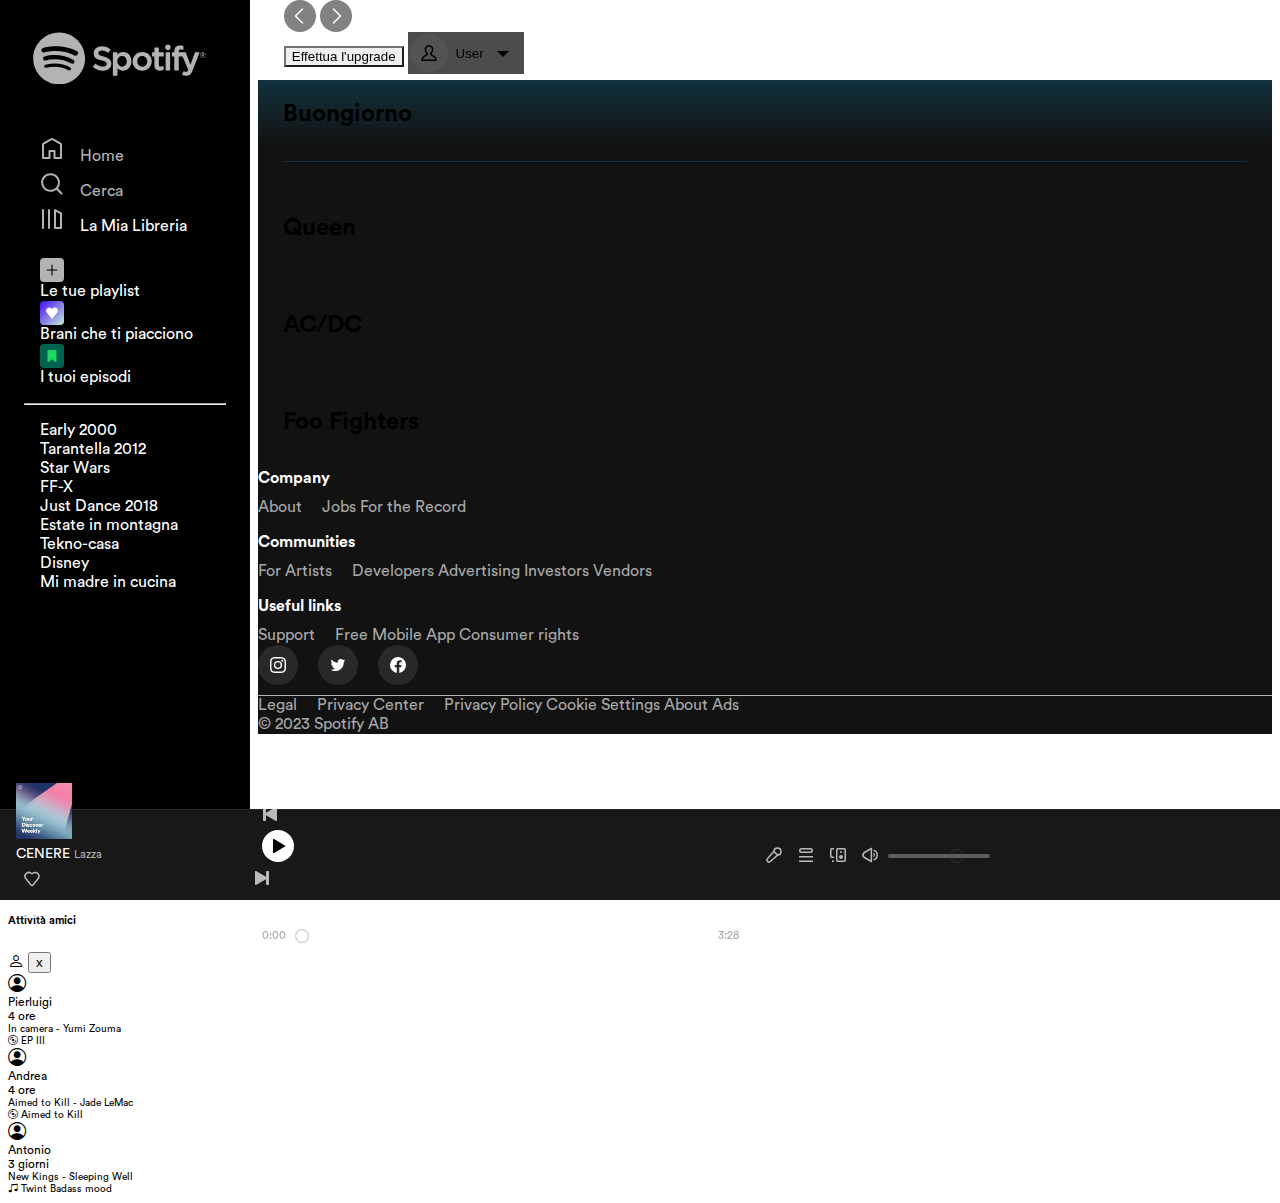
==== commit bf12591b: "Merge remote-tracking branch 'origin/player-upgrade' into app" ====
--- a/index.html
+++ b/index.html
@@ -35,7 +35,8 @@
               </svg>Home</a>
           </li>
           <li>
-            <a href=""><svg role="img" height="24" width="24" aria-hidden="true"
+            <a href="./search.html">
+              <svg role="img" height="24" width="24" aria-hidden="true"
                 class="Svg-sc-ytk21e-0 uPxdw search-icon" viewBox="0 0 24 24" data-encore-id="icon">
                 <path
                   d="M10.533 1.279c-5.18 0-9.407 4.14-9.407 9.279s4.226 9.279 9.407 9.279c2.234 0 4.29-.77 5.907-2.058l4.353 4.353a1 1 0 1 0 1.414-1.414l-4.344-4.344a9.157 9.157 0 0 0 2.077-5.816c0-5.14-4.226-9.28-9.407-9.28zm-7.407 9.279c0-4.006 3.302-7.28 7.407-7.28s7.407 3.274 7.407 7.28-3.302 7.279-7.407 7.279-7.407-3.273-7.407-7.28z">
@@ -368,7 +369,7 @@
               </path>
             </svg>
           </button>
-          <button id="play-btn" class="play-btn">
+          <button id="play-btn" class="play-btn" onclick="togglePlay()">
             <svg role="img" height="16" width="16" aria-hidden="true" viewBox="0 0 16 16" data-encore-id="icon"
               class="Svg-sc-ytk21e-0 gQUQL">
               <path
--- a/assets/css/style.css
+++ b/assets/css/style.css
@@ -247,6 +247,7 @@
     flex: 0 0 auto;
     width: calc(100% / 8);
   }
+  }
 }
 
 .main .card {
@@ -256,15 +257,18 @@
   height: 100%;
 }
 
+
 .main .card-body {
   display: flex;
   flex-direction: column;
   height: 100%;
 }
 
+
 .main .card:hover {
   background-color: #282828;
 }
+
 
 .main h3 {
   font-size: 1rem;
@@ -601,6 +605,7 @@
 @media screen and (max-width: 1275px) {
   #popular-section {
     width: 100%;
+    width: 100%;
   }
 }
 
@@ -718,6 +723,9 @@
   box-shadow: 0 4px 60px rgba(0, 0, 0, .5);
   height: 192px;
   width: 192px;
+  box-shadow: 0 4px 60px rgba(0, 0, 0, .5);
+  height: 192px;
+  width: 192px;
 }
 
 .album-title {
@@ -804,4 +812,72 @@
   .canzone {
     font-size: 1rem;
   }
+}
+
+/* SEARCH */
+header form {
+  background-color: #fff;
+  color: #fff;
+  border-radius: 100px;
+  padding: 0 1rem;
+  margin-inline: 1rem;
+}
+header .form-control {
+  background-color: transparent;
+  border: unset;
+}
+header .form-control::placeholder {
+  font-size: 0.8rem;
+}
+header .form-control:focus {
+  border-color: unset;
+  outline: none;
+  box-shadow: unset;
+}
+#popularSong .card {
+  background-color: rgb(24,24,24);
+}
+#popularSong .card:hover {
+  background-color: rgb(40,40,40);
+}
+#popularSong .card img {
+  width: 150px;
+  border-radius: 100%;
+  margin-bottom: 2rem;
+}
+#popularSong .card h3 {
+  font-size: 2.2rem;
+  margin-bottom: 2rem;
+}
+#popularSong .card p {
+  color: #fff;
+}
+#popularSong .col-5 .d-flex img {
+  width: 65px;
+}
+#popularSong .col-right > div:hover {
+  background-color: rgba(255,255,255,0.15);
+}
+#searchResult h2 {
+  text-transform: capitalize;
+}
+#staticResults .card {
+  position: relative;
+  aspect-ratio: 1;
+  border-radius: 8px;
+}
+#staticResults .card h3 {
+  position: absolute;
+  top: 20px;
+  left: 20px;
+  font-size: 1.5rem;
+}
+#staticResults .card img {
+  position: absolute;
+  bottom: 0;
+  right: 0;
+  box-shadow: 0 2px 4px 0 rgba(0,0,0,.2);
+  height: 100px;
+  width: 100px;
+  transform: rotate(25deg) translate(18%,-2%);
 }